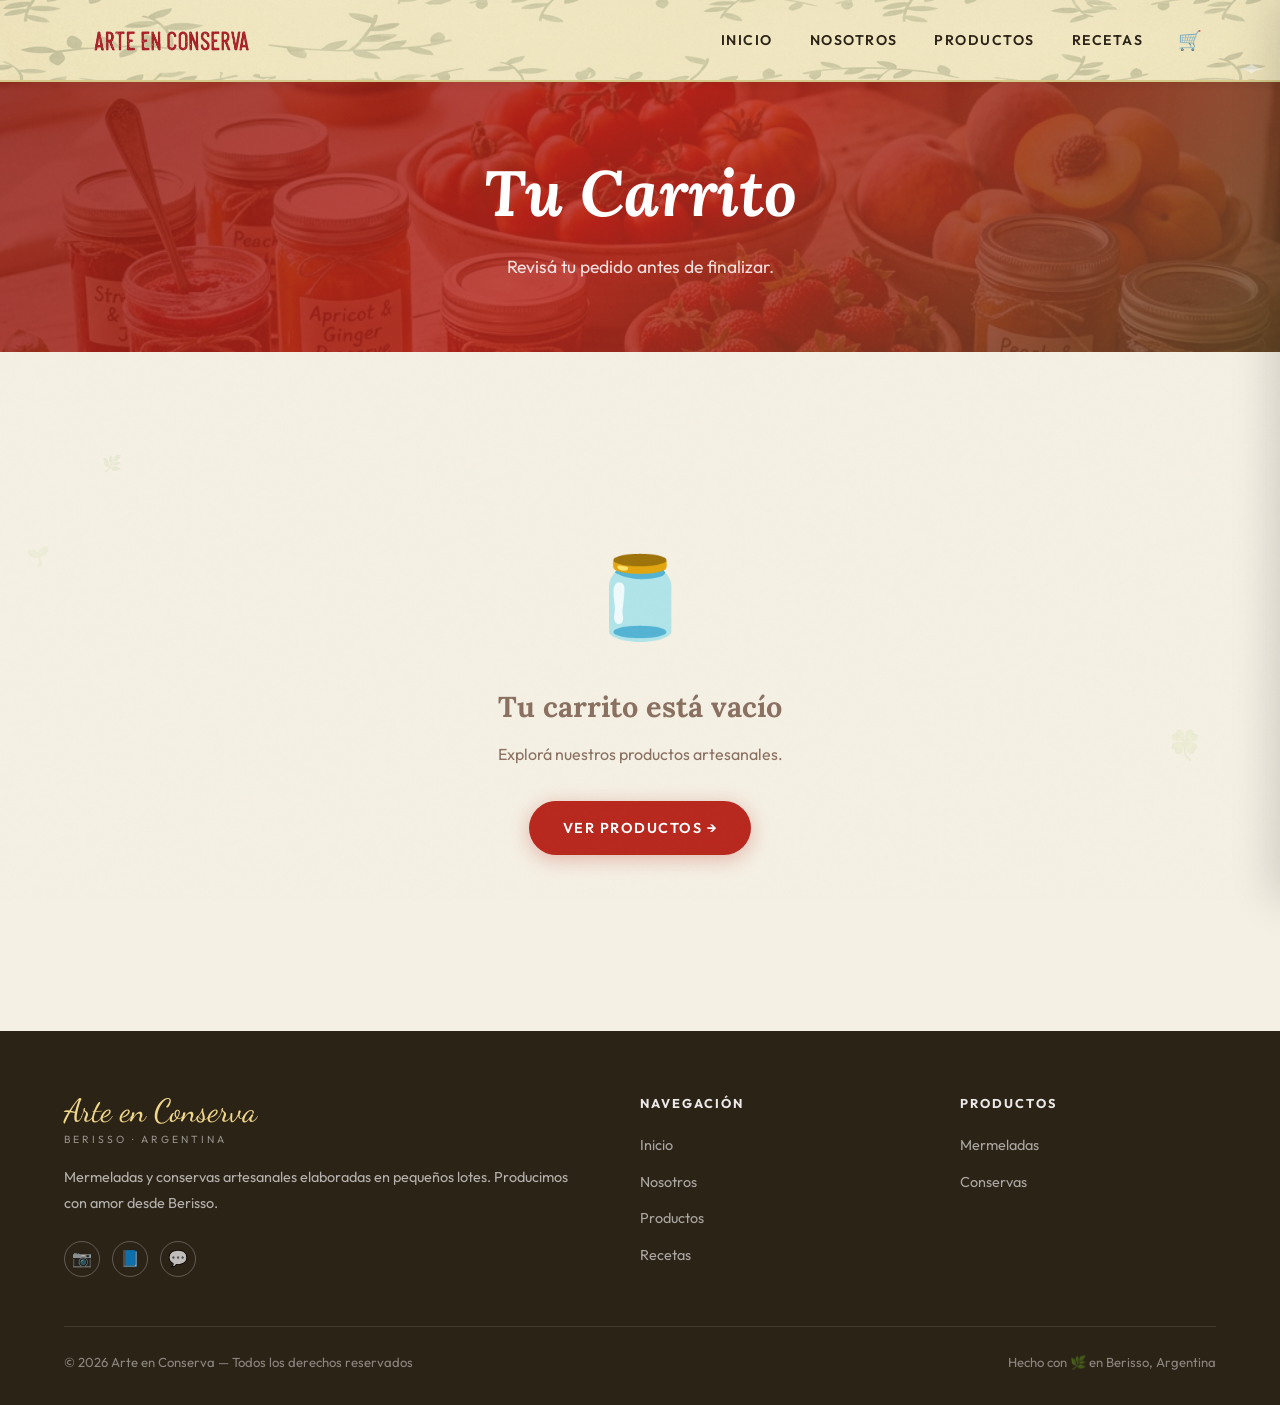
==== carrito.html @ ddb1ee26 "Actualización desde Antigravity" ====
<!DOCTYPE html>
<html lang="es">
<head>
  <meta charset="UTF-8">
  <meta name="viewport" content="width=device-width, initial-scale=1.0">
  <title>Carrito — Arte en Conserva</title>
  <link rel="stylesheet" href="styles.css">
</head>
<body>

  <div class="floating-leaves" aria-hidden="true">
    <span class="leaf">🌿</span><span class="leaf">🍃</span><span class="leaf">🌱</span>
    <span class="leaf">🍀</span><span class="leaf">🌿</span><span class="leaf">🍃</span>
  </div>

  <header id="site-header">
    <nav>
      <a href="index.html" class="logo">
        <img src="assets/img/arte_en_conserva_transparente.png" alt="Arte en Conserva">
      </a>
      <button class="hamburger" id="hamburger"><span></span><span></span><span></span></button>
      <ul class="nav-links" id="nav-links">
        <li><a href="index.html">Inicio</a></li>
        <li><a href="nosotros.html">Nosotros</a></li>
        <li><a href="productos.html">Productos</a></li>
        <li><a href="recetas.html">Recetas</a></li>
        <li>
          <button class="cart-nav-btn" onclick="openCartDrawer()" aria-label="Carrito">
            🛒 <span class="cart-badge" style="display:none;">0</span>
          </button>
        </li>
      </ul>
      <button class="cart-nav-btn mobile-cart" onclick="openCartDrawer()" aria-label="Carrito">
        🛒 <span class="cart-badge" style="display:none;">0</span>
      </button>
    </nav>
  </header>

  <!-- PAGE HERO -->
  <div class="page-hero" style="min-height:30vh;">
    <div class="page-hero-content">
      <h1>Tu Carrito</h1>
      <p>Revisá tu pedido antes de finalizar.</p>
    </div>
  </div>

  <section class="section container">
    <div class="cart-page-grid" id="cart-page-content">
      <!-- Rendered by JS -->
    </div>
  </section>

  <!-- FOOTER -->
  <footer>
    <div class="container">
      <div class="footer-grid">
        <div class="footer-brand">
          <div class="logo">
            <div>
              <span class="logo-text">Arte en Conserva</span>
              <span class="logo-sub">Berisso · Argentina</span>
            </div>
          </div>
          <p>Mermeladas y conservas artesanales elaboradas en pequeños lotes. Producimos con amor desde Berisso.</p>
          <div class="footer-social">
            <a href="#" aria-label="Instagram">📷</a>
            <a href="#" aria-label="Facebook">📘</a>
            <a href="#" aria-label="WhatsApp">💬</a>
          </div>
        </div>
        <div class="footer-col">
          <h4>Navegación</h4>
          <ul>
            <li><a href="index.html">Inicio</a></li>
            <li><a href="nosotros.html">Nosotros</a></li>
            <li><a href="productos.html">Productos</a></li>
            <li><a href="recetas.html">Recetas</a></li>
          </ul>
        </div>
        <div class="footer-col">
          <h4>Productos</h4>
          <ul>
            <li><a href="productos.html#mermeladas">Mermeladas</a></li>
            <li><a href="productos.html#conservas">Conservas</a></li>
          </ul>
        </div>
      </div>
      <div class="footer-bottom">
        <p>© 2026 Arte en Conserva — Todos los derechos reservados</p>
        <p>Hecho con 🌿 en Berisso, Argentina</p>
      </div>
    </div>
  </footer>

  <script src="js/products.js"></script>
  <script src="js/cart.js"></script>
  <script>
    function renderCartPage() {
      const cart = getCart();
      const container = document.getElementById('cart-page-content');

      if (cart.length === 0) {
        container.innerHTML = `
          <div style="text-align:center; padding:5rem 0; grid-column:1/-1;">
            <div style="font-size:5rem; margin-bottom:1.5rem;">🫙</div>
            <h2 style="color:var(--text-muted); font-size:1.8rem; margin-bottom:1rem;">Tu carrito está vacío</h2>
            <p style="color:var(--text-muted); margin-bottom:2rem;">Explorá nuestros productos artesanales.</p>
            <a href="productos.html" class="btn btn-primary">Ver productos →</a>
          </div>`;
        return;
      }

      const itemsHtml = cart.map(item => {
        const product = getProductById(item.id);
        return `
          <div class="cart-page-item reveal">
            <div class="cart-page-item-icon">${item.icon}</div>
            <div class="cart-page-item-info">
              <a href="producto.html?id=${item.id}" class="cart-page-item-name">${item.name}</a>
              <p class="cart-page-item-sub">${product ? product.weight : ''}</p>
            </div>
            <div class="cart-page-item-qty">
              <button class="qty-btn" onclick="updateQty('${item.id}', -1); renderCartPage();">−</button>
              <span>${item.qty}</span>
              <button class="qty-btn" onclick="updateQty('${item.id}', 1); renderCartPage();">+</button>
            </div>
            <div class="cart-page-item-price">${formatPrice(item.price * item.qty)}</div>
            <button class="cart-page-item-remove" onclick="removeFromCart('${item.id}'); renderCartPage();" aria-label="Eliminar">✕</button>
          </div>`;
      }).join('');

      const subtotal = cartTotal();
      const envio = 0; // free shipping or TBD

      container.innerHTML = `
        <div class="cart-page-items-col">
          <div style="display:flex; justify-content:space-between; align-items:center; margin-bottom:2rem; padding-bottom:1rem; border-bottom:2px solid var(--beige-dark);">
            <h2 style="font-size:1.5rem; margin:0;">${cartCount()} producto${cartCount() !== 1 ? 's' : ''}</h2>
            <button onclick="clearCart(); renderCartPage();" class="cart-clear-btn">Vaciar carrito</button>
          </div>
          <div class="cart-page-items-list">${itemsHtml}</div>
          <a href="productos.html" style="display:inline-flex; align-items:center; gap:8px; color:var(--text-muted); font-size:0.9rem; margin-top:1.5rem;">
            ← Seguir comprando
          </a>
        </div>

        <div class="cart-summary-col">
          <div class="cart-summary-box reveal">
            <h3 style="margin-bottom:1.5rem; font-size:1.4rem;">Resumen del pedido</h3>

            <div class="cart-summary-row">
              <span>Subtotal</span>
              <span>${formatPrice(subtotal)}</span>
            </div>
            <div class="cart-summary-row">
              <span>Envío</span>
              <span style="color:var(--green); font-weight:600;">A coordinar</span>
            </div>
            <div class="cart-summary-row cart-summary-total">
              <span>Total</span>
              <strong>${formatPrice(subtotal)}</strong>
            </div>

            <div style="margin:1.5rem 0; padding:1rem; background:var(--beige-dark); border-radius:var(--radius); font-size:0.85rem; color:var(--text-muted);">
              <p>📍 <strong>Retiro en feria:</strong> Feria de Berisso</p>
              <p style="margin-top:0.5rem;">💬 <strong>Pedidos por WhatsApp:</strong> Para coordinar envíos y pagos.</p>
            </div>

            <a href="https://wa.me/?text=Hola!%20Quiero%20hacer%20un%20pedido%20de%20Arte%20en%20Conserva:%20${encodeURIComponent(cart.map(i => `${i.qty}x ${i.name}`).join(', '))}"
               target="_blank" rel="noopener"
               class="btn btn-primary" style="width:100%; justify-content:center; margin-bottom:0.8rem;">
              💬 Finalizar por WhatsApp
            </a>
            <p style="font-size:0.78rem; color:var(--text-muted); text-align:center;">Se abrirá WhatsApp con tu pedido listo</p>

            <div class="cart-guarantees">
              <div>🌱 Sin aditivos</div>
              <div>🏺 Artesanal</div>
              <div>📍 Berisso</div>
            </div>
          </div>
        </div>`;

      document.querySelectorAll('.reveal').forEach(el => observer.observe(el));
    }

    const header = document.getElementById('site-header');
    window.addEventListener('scroll', () => header.classList.toggle('scrolled', window.scrollY > 50), { passive: true });

    const hamburger = document.getElementById('hamburger');
    const navLinks = document.getElementById('nav-links');
    hamburger.addEventListener('click', () => {
      hamburger.classList.toggle('open');
      navLinks.classList.toggle('open');
      document.body.style.overflow = navLinks.classList.contains('open') ? 'hidden' : '';
    });

    const observer = new IntersectionObserver(entries => {
      entries.forEach(e => { if (e.isIntersecting) { e.target.classList.add('visible'); observer.unobserve(e.target); } });
    }, { threshold: 0.1 });

    document.addEventListener('DOMContentLoaded', () => {
      renderCartPage();
    });
  </script>
</body>
</html>
---- styles.css ----
@import url('https://fonts.googleapis.com/css2?family=Dancing+Script:wght@600;700&family=Lora:ital,wght@0,400;0,600;0,700;1,400&family=Outfit:wght@300;400;500;600&display=swap');

:root {
  --red: #b8281e;
  --red-dark: #8f1d14;
  --red-light: #d94335;
  --green: #6b8c2a;
  --green-dark: #4e6820;
  --green-light: #8aad38;
  --beige: #f5f0e4;
  --beige-dark: #e8e0cc;
  --beige-mid: #ede5d0;
  --brown: #6b4c2a;
  --brown-light: #9b7044;
  --text: #2c2317;
  --text-mid: #5a4535;
  --text-muted: #8a7060;
  --white: #fffdf8;
  --shadow-sm: 0 2px 8px rgba(44,35,23,0.08);
  --shadow: 0 6px 20px rgba(44,35,23,0.12);
  --shadow-lg: 0 12px 40px rgba(44,35,23,0.18);
  --radius: 12px;
  --radius-lg: 20px;
  --font: 'Outfit', sans-serif;
  --font-heading: 'Lora', serif;
  --font-script: 'Dancing Script', cursive;
  --transition: 0.35s cubic-bezier(0.4,0,0.2,1);
}

*, *::before, *::after { margin: 0; padding: 0; box-sizing: border-box; }

html { scroll-behavior: smooth; }

body {
  font-family: var(--font);
  background-color: var(--beige);
  color: var(--text);
  line-height: 1.7;
  overflow-x: hidden;
}

/* Grain texture overlay */
body::before {
  content: '';
  position: fixed;
  top: 0; left: 0; right: 0; bottom: 0;
  background-image: url("data:image/svg+xml,%3Csvg viewBox='0 0 256 256' xmlns='http://www.w3.org/2000/svg'%3E%3Cfilter id='noise'%3E%3CfeTurbulence type='fractalNoise' baseFrequency='0.9' numOctaves='4' stitchTiles='stitch'/%3E%3C/filter%3E%3Crect width='100%25' height='100%25' filter='url(%23noise)' opacity='0.04'/%3E%3C/svg%3E");
  pointer-events: none;
  z-index: 9999;
  opacity: 0.3;
}

h1, h2, h3, h4 { font-family: var(--font-heading); color: var(--red); line-height: 1.3; }
p { color: var(--text-mid); }
a { text-decoration: none; color: inherit; transition: var(--transition); }
ul { list-style: none; }
img { max-width: 100%; display: block; }

.container { max-width: 1200px; margin: 0 auto; padding: 0 24px; }

/* ===== ANIMATIONS ===== */
@keyframes fadeUp {
  from { opacity: 0; transform: translateY(40px); }
  to   { opacity: 1; transform: translateY(0); }
}
@keyframes fadeIn {
  from { opacity: 0; }
  to   { opacity: 1; }
}
@keyframes floatLeaf {
  0%,100% { transform: translateY(0) rotate(0deg) scale(1); }
  25%      { transform: translateY(-18px) rotate(8deg) scale(1.05); }
  75%      { transform: translateY(-10px) rotate(-5deg) scale(0.97); }
}
@keyframes spinSlow {
  from { transform: rotate(0deg); }
  to   { transform: rotate(360deg); }
}
@keyframes slideRight {
  from { transform: scaleX(0); transform-origin: left; }
  to   { transform: scaleX(1); transform-origin: left; }
}
@keyframes pulse {
  0%,100% { transform: scale(1); }
  50%      { transform: scale(1.06); }
}
@keyframes bounceDown {
  0%,100% { transform: translateY(0); }
  50%      { transform: translateY(8px); }
}
@keyframes heroEntrance {
  from { opacity: 0; transform: translateY(60px) scale(0.95); }
  to   { opacity: 1; transform: translateY(0) scale(1); }
}
@keyframes leafFloat1 {
  0%,100% { transform: translate(0,0) rotate(0deg); }
  33%      { transform: translate(20px,-30px) rotate(15deg); }
  66%      { transform: translate(-10px,-15px) rotate(-8deg); }
}
@keyframes leafFloat2 {
  0%,100% { transform: translate(0,0) rotate(0deg); }
  33%      { transform: translate(-25px,-20px) rotate(-12deg); }
  66%      { transform: translate(15px,-35px) rotate(10deg); }
}
@keyframes jarWiggle {
  0%,100% { transform: rotate(0deg); }
  25%      { transform: rotate(-3deg); }
  75%      { transform: rotate(3deg); }
}

/* Scroll reveal */
.reveal {
  opacity: 0;
  transform: translateY(45px);
  transition: opacity 0.75s ease, transform 0.75s ease;
}
.reveal.visible { opacity: 1; transform: translateY(0); }
.reveal-left {
  opacity: 0;
  transform: translateX(-50px);
  transition: opacity 0.75s ease, transform 0.75s ease;
}
.reveal-left.visible { opacity: 1; transform: translateX(0); }
.reveal-right {
  opacity: 0;
  transform: translateX(50px);
  transition: opacity 0.75s ease, transform 0.75s ease;
}
.reveal-right.visible { opacity: 1; transform: translateX(0); }

.delay-1 { transition-delay: 0.1s; }
.delay-2 { transition-delay: 0.2s; }
.delay-3 { transition-delay: 0.3s; }
.delay-4 { transition-delay: 0.4s; }
.delay-5 { transition-delay: 0.5s; }

/* ===== FLOATING LEAVES DECORATION ===== */
.floating-leaves {
  position: fixed;
  top: 0; left: 0; width: 100%; height: 100%;
  pointer-events: none;
  z-index: 0;
  overflow: hidden;
}
.leaf {
  position: absolute;
  font-size: 1.5rem;
  opacity: 0.08;
  animation: floatLeaf 6s ease-in-out infinite;
}
.leaf:nth-child(1) { top:10%; left:5%; animation-duration:7s; font-size:2rem; }
.leaf:nth-child(2) { top:30%; right:3%; animation-duration:9s; animation-delay:-2s; }
.leaf:nth-child(3) { top:60%; left:2%; animation-duration:8s; animation-delay:-4s; font-size:1.2rem; }
.leaf:nth-child(4) { top:80%; right:6%; animation-duration:6s; animation-delay:-1s; font-size:1.8rem; }
.leaf:nth-child(5) { top:50%; left:8%; animation-duration:10s; animation-delay:-3s; font-size:1rem; }
.leaf:nth-child(6) { top:20%; right:8%; animation-duration:11s; animation-delay:-5s; font-size:1.3rem; }

/* ===== HEADER ===== */
header {
  background-image: url('assets/img/banner_1920x100.png');
  background-size: 100% 100%;
  background-repeat: no-repeat;
  border-bottom: 2px solid #d4c98a;
  position: sticky;
  top: 0;
  z-index: 1000;
  box-shadow: var(--shadow-sm);
  transition: box-shadow var(--transition);
}

/* Logo transparente sobre la imagen de fondo */
header .logo img { display: block; height: 85px; width: auto; }
header .logo { display: flex; align-items: center; }
header.scrolled { box-shadow: var(--shadow); }

nav {
  display: flex;
  justify-content: space-between;
  align-items: center;
  padding: 0 24px;
  height: 80px;
  max-width: 1200px;
  margin: 0 auto;
  gap: 2rem;
}

.logo {
  display: flex;
  align-items: center;
  flex-shrink: 0;
}
.logo img {
  height: 70px;
  width: auto;
}
.logo-text {
  font-family: var(--font-script);
  font-size: 1.6rem;
  color: var(--red);
  line-height: 1;
}
.logo-sub {
  font-family: var(--font);
  font-size: 0.65rem;
  text-transform: uppercase;
  letter-spacing: 3px;
  color: var(--text-muted);
  display: block;
  margin-top: 2px;
}

.nav-links {
  display: flex;
  gap: 0.3rem;
  align-items: center;
}
.nav-links a {
  font-weight: 600;
  font-size: 0.88rem;
  text-transform: uppercase;
  letter-spacing: 1.5px;
  color: var(--text);
  padding: 8px 16px;
  border-radius: 30px;
  position: relative;
}
.nav-links a:hover { color: var(--red); background: rgba(235,226,181,0.6); }
.nav-links a.active { color: var(--red); background: rgba(255,255,255,0.55); }

/* Hamburger */
.hamburger {
  display: none;
  flex-direction: column;
  gap: 5px;
  cursor: pointer;
  padding: 8px;
  border: none;
  background: none;
  z-index: 1001;
}
.hamburger span {
  width: 24px; height: 2px;
  background: var(--red);
  border-radius: 2px;
  transition: var(--transition);
  display: block;
}
.hamburger.open span:nth-child(1) { transform: translateY(7px) rotate(45deg); }
.hamburger.open span:nth-child(2) { opacity: 0; transform: scaleX(0); }
.hamburger.open span:nth-child(3) { transform: translateY(-7px) rotate(-45deg); }

/* ===== HERO ===== */
.hero {
  min-height: 92vh;
  position: relative;
  display: flex;
  align-items: center;
  justify-content: center;
  overflow: hidden;
  text-align: center;
}
.hero-bg {
  position: absolute;
  inset: 0;
  background-size: cover;
  background-position: center;
  transform: scale(1.05);
  transition: transform 0.1s linear;
}
.hero::before {
  content: '';
  position: absolute;
  inset: 0;
  background: linear-gradient(
    to bottom,
    rgba(20,10,5,0.55) 0%,
    rgba(20,10,5,0.35) 50%,
    rgba(20,10,5,0.7) 100%
  );
  z-index: 1;
}
.hero-content {
  position: relative;
  z-index: 2;
  max-width: 860px;
  padding: 3rem 2rem;
  animation: heroEntrance 1.2s ease forwards;
}
.hero-tag {
  display: inline-block;
  background: rgba(107,140,42,0.85);
  color: white;
  font-size: 0.8rem;
  text-transform: uppercase;
  letter-spacing: 3px;
  padding: 6px 18px;
  border-radius: 30px;
  margin-bottom: 1.5rem;
  backdrop-filter: blur(4px);
}
.hero h1 {
  color: white;
  font-size: clamp(3rem, 7vw, 5.5rem);
  margin-bottom: 1.2rem;
  text-shadow: 2px 4px 12px rgba(0,0,0,0.4);
  font-style: italic;
}
.hero h1 em {
  font-style: normal;
  color: #f0d88a;
}
.hero p {
  font-size: clamp(1rem, 2vw, 1.25rem);
  color: rgba(255,255,255,0.9);
  margin-bottom: 2.5rem;
  max-width: 600px;
  margin-left: auto;
  margin-right: auto;
  text-shadow: 1px 2px 6px rgba(0,0,0,0.3);
}
.hero-btns { display: flex; gap: 1rem; justify-content: center; flex-wrap: wrap; }
.scroll-indicator {
  position: absolute;
  bottom: 2.5rem;
  left: 50%;
  transform: translateX(-50%);
  z-index: 2;
  display: flex;
  flex-direction: column;
  align-items: center;
  gap: 8px;
  color: rgba(255,255,255,0.7);
  font-size: 0.75rem;
  letter-spacing: 2px;
  text-transform: uppercase;
}
.scroll-indicator .arrow {
  width: 20px; height: 20px;
  border-right: 2px solid rgba(255,255,255,0.7);
  border-bottom: 2px solid rgba(255,255,255,0.7);
  transform: rotate(45deg);
  animation: bounceDown 1.5s ease-in-out infinite;
}

/* ===== BUTTONS ===== */
.btn {
  display: inline-flex;
  align-items: center;
  gap: 8px;
  padding: 13px 32px;
  border-radius: 50px;
  font-weight: 600;
  font-size: 0.9rem;
  text-transform: uppercase;
  letter-spacing: 1.5px;
  transition: var(--transition);
  border: 2px solid transparent;
  cursor: pointer;
}
.btn-primary {
  background: var(--red);
  color: white;
  box-shadow: 0 4px 20px rgba(184,40,30,0.3);
}
.btn-primary:hover {
  background: var(--red-dark);
  box-shadow: 0 8px 30px rgba(184,40,30,0.4);
  transform: translateY(-3px);
}
.btn-outline {
  background: transparent;
  color: white;
  border-color: rgba(255,255,255,0.7);
  backdrop-filter: blur(4px);
}
.btn-outline:hover {
  background: rgba(255,255,255,0.15);
  border-color: white;
  transform: translateY(-3px);
}
.btn-green {
  background: var(--green);
  color: white;
  box-shadow: 0 4px 20px rgba(107,140,42,0.3);
}
.btn-green:hover {
  background: var(--green-dark);
  box-shadow: 0 8px 30px rgba(107,140,42,0.4);
  transform: translateY(-3px);
}
.btn-ghost {
  background: transparent;
  color: var(--red);
  border-color: var(--red);
}
.btn-ghost:hover {
  background: var(--red);
  color: white;
  transform: translateY(-3px);
}

/* ===== SECTIONS ===== */
.section { padding: 6rem 0; position: relative; z-index: 1; }
.section-alt { background: var(--white); }
.section-dark { background: var(--brown); }

.section-label {
  display: inline-block;
  font-family: var(--font-script);
  font-size: 1.2rem;
  color: var(--green);
  margin-bottom: 0.5rem;
}
.section-title {
  font-size: clamp(2rem, 4vw, 3rem);
  margin-bottom: 1rem;
  position: relative;
}
.section-title::after {
  content: '';
  display: block;
  width: 50px; height: 3px;
  background: var(--green);
  margin-top: 12px;
  border-radius: 3px;
}
.section-title.centered { text-align: center; }
.section-title.centered::after { margin: 12px auto 0; }

.section-lead {
  font-size: 1.1rem;
  color: var(--text-muted);
  margin-bottom: 3rem;
  line-height: 1.8;
}
.section-lead.centered { text-align: center; max-width: 620px; margin-left: auto; margin-right: auto; }

/* ===== VALUES STRIP ===== */
.values-strip {
  background: var(--red);
  padding: 2rem 0;
  overflow: hidden;
}
.values-strip-inner {
  display: flex;
  gap: 0;
  align-items: stretch;
  flex-wrap: wrap;
}
.value-item {
  flex: 1;
  min-width: 200px;
  display: flex;
  align-items: center;
  gap: 14px;
  padding: 1.2rem 2rem;
  border-right: 1px solid rgba(255,255,255,0.2);
  color: white;
}
.value-item:last-child { border-right: none; }
.value-item .icon {
  font-size: 2rem;
  flex-shrink: 0;
  animation: pulse 3s ease-in-out infinite;
}
.value-item h4 {
  color: white;
  font-family: var(--font);
  font-size: 0.9rem;
  text-transform: uppercase;
  letter-spacing: 1px;
  font-weight: 600;
  margin-bottom: 2px;
}
.value-item p { color: rgba(255,255,255,0.8); font-size: 0.82rem; }

/* ===== ABOUT SECTION ===== */
.about-grid {
  display: grid;
  grid-template-columns: 1fr 1fr;
  gap: 5rem;
  align-items: center;
}
.about-text .section-label { display: block; }
.about-text p {
  margin-bottom: 1.5rem;
  font-size: 1.05rem;
  line-height: 1.85;
}
.about-photo {
  position: relative;
}
.about-photo img {
  width: 100%;
  border-radius: var(--radius-lg);
  box-shadow: var(--shadow-lg);
  position: relative;
  z-index: 1;
}
.about-photo::before {
  content: '';
  position: absolute;
  inset: -15px -15px 15px 15px;
  border: 3px solid var(--green-light);
  border-radius: var(--radius-lg);
  z-index: 0;
  opacity: 0.5;
}
.about-photo-placeholder {
  width: 100%;
  aspect-ratio: 3/4;
  background: linear-gradient(135deg, var(--beige-dark), var(--beige-mid));
  border-radius: var(--radius-lg);
  display: flex;
  flex-direction: column;
  align-items: center;
  justify-content: center;
  gap: 1rem;
  border: 3px dashed var(--green-light);
  position: relative;
  z-index: 1;
}
.about-photo-placeholder .placeholder-icon { font-size: 4rem; opacity: 0.5; }
.about-photo-placeholder p { color: var(--text-muted); font-size: 0.9rem; text-align: center; }

/* ===== CATEGORY CARDS (Home) ===== */
.category-cards {
  display: grid;
  grid-template-columns: 1fr 1fr;
  gap: 2rem;
}
.cat-card {
  position: relative;
  border-radius: var(--radius-lg);
  overflow: hidden;
  min-height: 420px;
  display: flex;
  align-items: flex-end;
  cursor: pointer;
  box-shadow: var(--shadow);
  transition: var(--transition);
}
.cat-card:hover { transform: translateY(-8px); box-shadow: var(--shadow-lg); }
.cat-card:hover .cat-card-img { transform: scale(1.08); }
.cat-card-img {
  position: absolute;
  inset: 0;
  background-size: cover;
  background-position: center;
  transition: transform 0.6s ease;
}
.cat-card::after {
  content: '';
  position: absolute;
  inset: 0;
  background: linear-gradient(to top, rgba(20,10,5,0.85) 0%, rgba(20,10,5,0.1) 60%);
}
.cat-card-content {
  position: relative;
  z-index: 1;
  padding: 2rem;
  color: white;
  width: 100%;
}
.cat-card-content .tag {
  display: inline-block;
  background: var(--green);
  color: white;
  font-size: 0.72rem;
  text-transform: uppercase;
  letter-spacing: 2px;
  padding: 4px 12px;
  border-radius: 20px;
  margin-bottom: 0.8rem;
}
.cat-card.mermeladas .cat-card-content .tag { background: var(--red); }
.cat-card-content h3 {
  color: white;
  font-size: 2rem;
  margin-bottom: 0.5rem;
}
.cat-card-content p { color: rgba(255,255,255,0.85); font-size: 0.95rem; margin-bottom: 1.2rem; }
.cat-card-content .btn-outline {
  padding: 9px 22px;
  font-size: 0.8rem;
}

/* ===== QUOTE BANNER ===== */
.quote-banner {
  background: linear-gradient(135deg, var(--green-dark) 0%, var(--green) 100%);
  padding: 5rem 0;
  text-align: center;
  position: relative;
  overflow: hidden;
}
.quote-banner::before, .quote-banner::after {
  content: '❧';
  position: absolute;
  font-size: 8rem;
  opacity: 0.1;
  color: white;
}
.quote-banner::before { top: -20px; left: 5%; }
.quote-banner::after { bottom: -30px; right: 5%; }
.quote-text {
  font-family: var(--font-script);
  font-size: clamp(1.8rem, 4vw, 3rem);
  color: white;
  max-width: 800px;
  margin: 0 auto 1rem;
  line-height: 1.4;
  position: relative;
  z-index: 1;
}
.quote-author {
  color: rgba(255,255,255,0.75);
  font-size: 0.9rem;
  text-transform: uppercase;
  letter-spacing: 3px;
  position: relative;
  z-index: 1;
}

/* ===== PRODUCT CARDS ===== */
.products-section { padding: 6rem 0; }

.category-tabs {
  display: flex;
  gap: 0.5rem;
  justify-content: center;
  margin-bottom: 3rem;
  background: var(--beige-dark);
  border-radius: 50px;
  padding: 6px;
  width: fit-content;
  margin-left: auto;
  margin-right: auto;
}
.tab-btn {
  padding: 10px 28px;
  border-radius: 40px;
  border: none;
  background: transparent;
  color: var(--text-muted);
  font-family: var(--font);
  font-size: 0.88rem;
  font-weight: 600;
  text-transform: uppercase;
  letter-spacing: 1.5px;
  cursor: pointer;
  transition: var(--transition);
}
.tab-btn.active {
  background: var(--red);
  color: white;
  box-shadow: 0 4px 15px rgba(184,40,30,0.3);
}
.tab-btn.active.green { background: var(--green); box-shadow: 0 4px 15px rgba(107,140,42,0.3); }
.tab-btn:not(.active):hover { color: var(--text); background: rgba(0,0,0,0.06); }

.tab-pane { display: none; }
.tab-pane.active { display: block; animation: fadeIn 0.4s ease; }

.products-grid {
  display: grid;
  grid-template-columns: repeat(auto-fill, minmax(220px, 1fr));
  gap: 1.5rem;
}

.product-card {
  background: var(--white);
  border-radius: var(--radius);
  padding: 1.8rem 1.5rem;
  text-align: center;
  box-shadow: var(--shadow-sm);
  transition: var(--transition);
  border: 1px solid var(--beige-dark);
  position: relative;
  overflow: hidden;
}
.product-card::before {
  content: '';
  position: absolute;
  top: 0; left: 0; right: 0;
  height: 4px;
  background: var(--red);
  transform: scaleX(0);
  transform-origin: left;
  transition: transform 0.4s ease;
}
.product-card.green-accent::before { background: var(--green); }
.product-card:hover { transform: translateY(-8px); box-shadow: var(--shadow); }
.product-card:hover::before { transform: scaleX(1); }
.product-card:hover .product-icon { animation: jarWiggle 0.5s ease; }

.product-icon {
  font-size: 2.5rem;
  margin-bottom: 0.8rem;
  display: block;
}
.product-card h3 {
  font-family: var(--font);
  font-size: 1.05rem;
  font-weight: 600;
  color: var(--text);
  margin-bottom: 0.4rem;
}
.product-card p {
  font-size: 0.82rem;
  color: var(--text-muted);
  line-height: 1.5;
}
.product-badge {
  position: absolute;
  top: 12px; right: 12px;
  background: var(--green);
  color: white;
  font-size: 0.65rem;
  text-transform: uppercase;
  letter-spacing: 1px;
  padding: 3px 8px;
  border-radius: 10px;
}

/* ===== RECIPE CARDS ===== */
.recipes-grid {
  display: grid;
  grid-template-columns: repeat(auto-fill, minmax(320px, 1fr));
  gap: 2rem;
}
.recipe-card {
  background: var(--white);
  border-radius: var(--radius-lg);
  overflow: hidden;
  box-shadow: var(--shadow-sm);
  border: 1px solid var(--beige-dark);
  transition: var(--transition);
}
.recipe-card:hover { transform: translateY(-6px); box-shadow: var(--shadow); }
.recipe-img {
  height: 220px;
  background-size: cover;
  background-position: center;
  position: relative;
  overflow: hidden;
}
.recipe-img::after {
  content: '';
  position: absolute;
  inset: 0;
  background: linear-gradient(to top, rgba(0,0,0,0.3) 0%, transparent 50%);
}
.recipe-img img {
  width: 100%; height: 100%;
  object-fit: cover;
  transition: transform 0.6s ease;
}
.recipe-card:hover .recipe-img img { transform: scale(1.08); }
.recipe-content { padding: 1.8rem; }
.recipe-tag {
  display: inline-block;
  background: rgba(107,140,42,0.12);
  color: var(--green-dark);
  font-size: 0.72rem;
  text-transform: uppercase;
  letter-spacing: 1.5px;
  padding: 4px 12px;
  border-radius: 20px;
  margin-bottom: 0.8rem;
  font-weight: 600;
}
.recipe-content h3 {
  font-size: 1.25rem;
  margin-bottom: 0.6rem;
  color: var(--red);
}
.recipe-content p { font-size: 0.92rem; margin-bottom: 1.2rem; line-height: 1.7; }
.recipe-meta {
  display: flex;
  gap: 1rem;
  font-size: 0.8rem;
  color: var(--text-muted);
  padding-top: 1rem;
  border-top: 1px solid var(--beige-dark);
}
.recipe-meta span { display: flex; align-items: center; gap: 4px; }

/* Recipe detail expand */
.recipe-details { display: none; margin-top: 1.2rem; }
.recipe-details.open { display: block; animation: fadeUp 0.4s ease; }
.recipe-details h4 { font-size: 0.95rem; color: var(--green-dark); margin-bottom: 0.6rem; font-family: var(--font); font-weight: 600; text-transform: uppercase; letter-spacing: 1px; }
.recipe-details ul { list-style: disc; padding-left: 1.2rem; margin-bottom: 1rem; }
.recipe-details li { font-size: 0.88rem; color: var(--text-mid); margin-bottom: 4px; }
.recipe-details ol { padding-left: 1.2rem; }
.recipe-details ol li { font-size: 0.88rem; color: var(--text-mid); margin-bottom: 6px; }
.recipe-toggle {
  background: none;
  border: none;
  color: var(--red);
  font-family: var(--font);
  font-size: 0.85rem;
  font-weight: 600;
  cursor: pointer;
  padding: 0;
  display: flex;
  align-items: center;
  gap: 6px;
  transition: var(--transition);
}
.recipe-toggle:hover { color: var(--red-dark); }
.recipe-toggle .arrow { transition: transform 0.3s ease; }
.recipe-toggle.open .arrow { transform: rotate(180deg); }

/* ===== NOSOTROS PAGE ===== */
.page-hero {
  min-height: 45vh;
  display: flex;
  align-items: center;
  justify-content: center;
  position: relative;
  overflow: hidden;
  background: linear-gradient(135deg, var(--red-dark) 0%, var(--red) 50%, var(--brown) 100%);
  text-align: center;
}
.page-hero::before {
  content: '';
  position: absolute;
  inset: 0;
  background: url('assets/img/hero_background_1777949373207.png') center/cover;
  opacity: 0.15;
}
.page-hero-content {
  position: relative;
  z-index: 1;
  padding: 3rem 2rem;
  animation: fadeUp 0.8s ease;
}
.page-hero h1 { color: white; font-size: clamp(2.5rem, 5vw, 4rem); font-style: italic; }
.page-hero p { color: rgba(255,255,255,0.85); font-size: 1.1rem; margin-top: 1rem; max-width: 500px; margin-left: auto; margin-right: auto; }

.story-grid {
  display: grid;
  grid-template-columns: 1fr 1fr;
  gap: 5rem;
  align-items: start;
  margin-bottom: 5rem;
}
.story-text blockquote {
  border-left: 4px solid var(--green);
  padding-left: 1.5rem;
  margin: 2rem 0;
  font-family: var(--font-script);
  font-size: 1.4rem;
  color: var(--red);
  line-height: 1.5;
}

.values-grid {
  display: grid;
  grid-template-columns: repeat(auto-fill, minmax(240px, 1fr));
  gap: 2rem;
}
.value-card {
  background: var(--white);
  border-radius: var(--radius);
  padding: 2rem;
  border: 1px solid var(--beige-dark);
  box-shadow: var(--shadow-sm);
  transition: var(--transition);
  text-align: center;
}
.value-card:hover { transform: translateY(-6px); box-shadow: var(--shadow); border-color: var(--green-light); }
.value-card .icon { font-size: 2.8rem; margin-bottom: 1rem; display: block; }
.value-card h3 { font-size: 1.1rem; color: var(--green-dark); margin-bottom: 0.6rem; }
.value-card p { font-size: 0.9rem; line-height: 1.7; }

.feria-photo-wrapper {
  position: sticky;
  top: 100px;
}
.feria-photo-wrapper img {
  width: 100%;
  border-radius: var(--radius-lg);
  box-shadow: var(--shadow-lg);
}
.feria-photo-placeholder {
  width: 100%;
  aspect-ratio: 2/3;
  background: linear-gradient(135deg, var(--beige-dark), var(--beige-mid));
  border-radius: var(--radius-lg);
  display: flex;
  flex-direction: column;
  align-items: center;
  justify-content: center;
  gap: 1rem;
  border: 3px dashed var(--green-light);
  box-shadow: var(--shadow-lg);
}
.feria-photo-placeholder .big-icon { font-size: 5rem; }
.feria-photo-placeholder p { color: var(--text-muted); font-size: 0.9rem; text-align: center; padding: 0 1rem; }

/* ===== FOOTER ===== */
footer {
  background: var(--text);
  color: rgba(255,255,255,0.85);
  padding: 4rem 0 2rem;
  position: relative;
  z-index: 1;
}
.footer-grid {
  display: grid;
  grid-template-columns: 2fr 1fr 1fr;
  gap: 4rem;
  margin-bottom: 3rem;
}
.footer-brand .logo-text { color: #f0d88a; font-size: 2rem; }
.footer-brand .logo-sub { color: rgba(255,255,255,0.5); }
.footer-brand p { margin-top: 1rem; font-size: 0.9rem; color: rgba(255,255,255,0.65); line-height: 1.8; }
.footer-social { display: flex; gap: 12px; margin-top: 1.5rem; }
.footer-social a {
  width: 36px; height: 36px;
  border-radius: 50%;
  border: 1px solid rgba(255,255,255,0.25);
  display: flex;
  align-items: center;
  justify-content: center;
  font-size: 1rem;
  color: rgba(255,255,255,0.7);
  transition: var(--transition);
}
.footer-social a:hover { background: var(--red); border-color: var(--red); color: white; transform: translateY(-3px); }
.footer-col h4 {
  color: rgba(255,255,255,0.9);
  font-family: var(--font);
  font-size: 0.8rem;
  text-transform: uppercase;
  letter-spacing: 2px;
  margin-bottom: 1.2rem;
}
.footer-col ul li { margin-bottom: 0.6rem; }
.footer-col ul li a { color: rgba(255,255,255,0.6); font-size: 0.9rem; }
.footer-col ul li a:hover { color: #f0d88a; }
.footer-bottom {
  border-top: 1px solid rgba(255,255,255,0.1);
  padding-top: 1.5rem;
  display: flex;
  justify-content: space-between;
  align-items: center;
  flex-wrap: wrap;
  gap: 1rem;
}
.footer-bottom p { font-size: 0.82rem; color: rgba(255,255,255,0.45); }

/* ===== DIVIDERS ===== */
.wave-divider {
  width: 100%;
  overflow: hidden;
  line-height: 0;
}
.wave-divider svg { display: block; width: 100%; }

/* ===== RESPONSIVE ===== */
@media (max-width: 900px) {
  .about-grid, .story-grid { grid-template-columns: 1fr; gap: 3rem; }
  .category-cards { grid-template-columns: 1fr; }
  .footer-grid { grid-template-columns: 1fr 1fr; gap: 2.5rem; }
  .footer-grid > *:first-child { grid-column: 1 / -1; }
}

@media (max-width: 768px) {
  .nav-links {
    display: none;
    position: fixed;
    inset: 0;
    background: var(--white);
    flex-direction: column;
    align-items: center;
    justify-content: center;
    gap: 1.5rem;
    z-index: 1000;
    animation: fadeIn 0.3s ease;
  }
  .nav-links.open { display: flex; }
  .nav-links a { font-size: 1.2rem; padding: 12px 30px; }
  .hamburger { display: flex; }
  .hero h1 { font-size: 3rem; }
  .values-strip-inner { flex-direction: column; }
  .value-item { border-right: none; border-bottom: 1px solid rgba(255,255,255,0.2); }
  .value-item:last-child { border-bottom: none; }
  .footer-grid { grid-template-columns: 1fr; gap: 2rem; }
  .footer-bottom { flex-direction: column; text-align: center; }
  .feria-photo-wrapper { position: static; }
  .products-grid { grid-template-columns: repeat(auto-fill, minmax(160px, 1fr)); }
  .recipes-grid { grid-template-columns: 1fr; }
  .category-tabs { flex-direction: column; border-radius: var(--radius); width: 100%; max-width: 300px; }
  .tab-btn { text-align: center; }
}

@media (max-width: 480px) {
  .section { padding: 4rem 0; }
  .hero { min-height: 100svh; }
  .hero-btns { flex-direction: column; align-items: center; }
  .cat-card { min-height: 320px; }
}

/* ===== CART NAV BUTTON ===== */
.cart-nav-btn {
  background: none;
  border: none;
  cursor: pointer;
  font-size: 1.2rem;
  padding: 8px 14px;
  border-radius: 30px;
  position: relative;
  display: flex;
  align-items: center;
  gap: 6px;
  transition: var(--transition);
  color: var(--text-mid);
}
.cart-nav-btn:hover { background: rgba(184,40,30,0.08); color: var(--red); }
.cart-badge {
  background: var(--red);
  color: white;
  font-size: 0.7rem;
  font-weight: 700;
  width: 18px; height: 18px;
  border-radius: 50%;
  display: flex;
  align-items: center;
  justify-content: center;
  position: absolute;
  top: 2px; right: 2px;
  animation: pulse 2s ease-in-out infinite;
}
.mobile-cart {
  display: none;
  font-size: 1.4rem;
  padding: 8px;
}
@media (max-width: 768px) {
  .mobile-cart { display: flex; }
}

/* ===== CART DRAWER ===== */
#cart-overlay {
  position: fixed;
  inset: 0;
  background: rgba(0,0,0,0.45);
  z-index: 2000;
  opacity: 0;
  pointer-events: none;
  transition: opacity 0.35s ease;
  backdrop-filter: blur(2px);
}
#cart-overlay.active { opacity: 1; pointer-events: all; }

#cart-drawer {
  position: fixed;
  top: 0; right: 0;
  width: min(420px, 100vw);
  height: 100vh;
  background: var(--white);
  z-index: 2001;
  transform: translateX(100%);
  transition: transform 0.4s cubic-bezier(0.4,0,0.2,1);
  display: flex;
  flex-direction: column;
  box-shadow: -8px 0 40px rgba(0,0,0,0.15);
}
#cart-drawer.open { transform: translateX(0); }

.cart-drawer-header {
  display: flex;
  justify-content: space-between;
  align-items: center;
  padding: 1.5rem;
  border-bottom: 1px solid var(--beige-dark);
  flex-shrink: 0;
}
.cart-drawer-header h3 { margin: 0; font-size: 1.2rem; color: var(--text); }
.cart-close-btn {
  background: none;
  border: none;
  font-size: 1.2rem;
  cursor: pointer;
  color: var(--text-muted);
  padding: 6px;
  border-radius: 50%;
  width: 32px; height: 32px;
  display: flex; align-items: center; justify-content: center;
  transition: var(--transition);
}
.cart-close-btn:hover { background: var(--beige-dark); color: var(--red); }

.cart-drawer-items {
  flex: 1;
  overflow-y: auto;
  padding: 1rem;
}
.cart-empty {
  display: flex;
  flex-direction: column;
  align-items: center;
  justify-content: center;
  height: 100%;
  gap: 1rem;
  padding: 3rem;
  text-align: center;
}
.cart-empty-icon { font-size: 4rem; }
.cart-empty p { color: var(--text-muted); }

.cart-item {
  display: flex;
  align-items: center;
  gap: 12px;
  padding: 1rem;
  background: var(--beige);
  border-radius: var(--radius);
  margin-bottom: 0.8rem;
  transition: var(--transition);
  animation: fadeUp 0.3s ease;
}
.cart-item:hover { background: var(--beige-dark); }
.cart-item-icon { font-size: 2rem; flex-shrink: 0; }
.cart-item-info { flex: 1; min-width: 0; }
.cart-item-name { font-size: 0.88rem; font-weight: 600; color: var(--text); white-space: nowrap; overflow: hidden; text-overflow: ellipsis; }
.cart-item-price { font-size: 0.82rem; color: var(--text-muted); }
.cart-item-controls { display: flex; align-items: center; gap: 8px; flex-shrink: 0; }
.qty-btn {
  width: 26px; height: 26px;
  border-radius: 50%;
  border: 1px solid var(--beige-dark);
  background: var(--white);
  cursor: pointer;
  font-size: 1rem;
  display: flex; align-items: center; justify-content: center;
  transition: var(--transition);
  flex-shrink: 0;
}
.qty-btn:hover { background: var(--red); color: white; border-color: var(--red); }
.qty-val { font-size: 0.88rem; font-weight: 600; min-width: 20px; text-align: center; }
.cart-item-remove {
  background: none;
  border: none;
  color: var(--text-muted);
  cursor: pointer;
  font-size: 0.8rem;
  padding: 4px;
  border-radius: 50%;
  transition: var(--transition);
  flex-shrink: 0;
}
.cart-item-remove:hover { color: var(--red); background: rgba(184,40,30,0.1); }

.cart-drawer-footer {
  padding: 1.2rem;
  border-top: 1px solid var(--beige-dark);
  flex-shrink: 0;
  background: var(--white);
}
.cart-total {
  display: flex;
  justify-content: space-between;
  align-items: center;
  margin-bottom: 1rem;
  font-size: 1.1rem;
}
.cart-total strong { color: var(--red); font-size: 1.3rem; }
.cart-clear-btn {
  background: none;
  border: none;
  color: var(--text-muted);
  font-size: 0.8rem;
  cursor: pointer;
  width: 100%;
  text-align: center;
  padding: 8px;
  margin-top: 0.5rem;
  transition: var(--transition);
  border-radius: var(--radius);
}
.cart-clear-btn:hover { color: var(--red); background: rgba(184,40,30,0.06); }

/* ===== CART TOAST ===== */
#cart-toast {
  position: fixed;
  bottom: 2rem;
  left: 50%;
  transform: translateX(-50%) translateY(80px);
  background: var(--text);
  color: white;
  padding: 12px 24px;
  border-radius: 50px;
  font-size: 0.9rem;
  z-index: 3000;
  display: flex;
  align-items: center;
  gap: 10px;
  box-shadow: var(--shadow-lg);
  transition: transform 0.4s cubic-bezier(0.4,0,0.2,1);
  white-space: nowrap;
}
#cart-toast.show { transform: translateX(-50%) translateY(0); }

/* ===== PRODUCT CARD (products grid) updated ===== */
.product-card-wrapper {
  position: relative;
  display: flex;
  flex-direction: column;
}
.product-card-link {
  display: block;
  text-decoration: none;
  color: inherit;
  flex: 1;
  cursor: pointer;
}
.product-card-link:hover { color: inherit; }
.product-card-price {
  color: var(--red);
  font-weight: 700;
  font-size: 1.05rem;
  margin-top: 0.8rem;
  margin-bottom: 0;
}
.product-card-atc {
  width: 100%;
  padding: 9px 0;
  background: var(--beige-dark);
  border: none;
  border-radius: 0 0 var(--radius) var(--radius);
  font-family: var(--font);
  font-size: 0.82rem;
  font-weight: 600;
  color: var(--text-mid);
  cursor: pointer;
  transition: var(--transition);
  text-transform: uppercase;
  letter-spacing: 1px;
  margin-top: -1px;
}
.product-card-atc:hover { background: var(--green); color: white; }

/* ===== PRODUCT DETAIL PAGE ===== */
.product-detail-grid {
  display: grid;
  grid-template-columns: 1fr 1.1fr;
  gap: 5rem;
  align-items: start;
}
.product-img-placeholder {
  aspect-ratio: 1;
  background: linear-gradient(135deg, var(--beige-dark), var(--beige-mid));
  border-radius: var(--radius-lg);
  display: flex;
  align-items: center;
  justify-content: center;
  box-shadow: var(--shadow);
}
.product-detail-tag {
  display: inline-block;
  font-size: 0.8rem;
  text-transform: uppercase;
  letter-spacing: 2px;
  padding: 5px 14px;
  border-radius: 20px;
  margin-bottom: 0.8rem;
  font-weight: 600;
}
.tag-red { background: rgba(184,40,30,0.1); color: var(--red); }
.tag-green { background: rgba(107,140,42,0.1); color: var(--green-dark); }
.product-badge-inline {
  display: inline-block;
  background: var(--green);
  color: white;
  font-size: 0.72rem;
  text-transform: uppercase;
  letter-spacing: 1px;
  padding: 3px 10px;
  border-radius: 10px;
  margin-left: 10px;
  vertical-align: middle;
}
.product-atc-block {
  display: flex;
  flex-direction: column;
  gap: 1.2rem;
  padding: 1.5rem;
  background: var(--beige-dark);
  border-radius: var(--radius);
  margin-bottom: 1.5rem;
}
.atc-controls {
  display: flex;
  gap: 1rem;
  align-items: center;
  flex-wrap: wrap;
}
.qty-selector {
  display: flex;
  align-items: center;
  gap: 8px;
  background: var(--white);
  border-radius: 50px;
  padding: 6px 10px;
  border: 1px solid var(--beige-dark);
}
.qty-btn-lg {
  width: 32px; height: 32px;
  border-radius: 50%;
  border: none;
  background: var(--beige-dark);
  cursor: pointer;
  font-size: 1.1rem;
  display: flex; align-items: center; justify-content: center;
  transition: var(--transition);
}
.qty-btn-lg:hover { background: var(--red); color: white; }
.qty-input-lg {
  width: 40px;
  text-align: center;
  border: none;
  background: transparent;
  font-family: var(--font);
  font-size: 1rem;
  font-weight: 600;
  color: var(--text);
  outline: none;
}
.btn-atc { flex: 1; justify-content: center; white-space: nowrap; }
.product-guarantees {
  display: flex;
  gap: 0.8rem;
  flex-wrap: wrap;
}
.guarantee-item {
  display: flex;
  align-items: center;
  gap: 6px;
  background: var(--beige-dark);
  padding: 6px 14px;
  border-radius: 20px;
  font-size: 0.82rem;
  color: var(--text-mid);
}
.product-uses-section { border-top: 1px solid var(--beige-dark); padding-top: 4rem; }
.product-uses-grid {
  display: grid;
  grid-template-columns: repeat(auto-fill, minmax(200px, 1fr));
  gap: 1rem;
}
.use-card {
  background: var(--white);
  border-radius: var(--radius);
  padding: 1.2rem;
  display: flex;
  align-items: center;
  gap: 12px;
  border: 1px solid var(--beige-dark);
  transition: var(--transition);
  box-shadow: var(--shadow-sm);
}
.use-card:hover { transform: translateY(-4px); box-shadow: var(--shadow); border-color: var(--green-light); }
.use-icon { font-size: 1.5rem; flex-shrink: 0; }
.use-card p { font-size: 0.9rem; color: var(--text-mid); line-height: 1.5; margin: 0; }

/* ===== CART PAGE ===== */
.cart-page-grid {
  display: grid;
  grid-template-columns: 1fr 380px;
  gap: 3rem;
  align-items: start;
}
.cart-page-items-list { display: flex; flex-direction: column; gap: 1rem; }
.cart-page-item {
  display: grid;
  grid-template-columns: auto 1fr auto auto auto;
  align-items: center;
  gap: 1.2rem;
  background: var(--white);
  padding: 1.2rem 1.5rem;
  border-radius: var(--radius);
  border: 1px solid var(--beige-dark);
  box-shadow: var(--shadow-sm);
  transition: var(--transition);
}
.cart-page-item:hover { box-shadow: var(--shadow); }
.cart-page-item-icon { font-size: 2.2rem; }
.cart-page-item-info { min-width: 0; }
.cart-page-item-name { font-weight: 600; color: var(--text); font-size: 1rem; text-decoration: none; }
.cart-page-item-name:hover { color: var(--red); }
.cart-page-item-sub { font-size: 0.82rem; color: var(--text-muted); margin-top: 2px; }
.cart-page-item-qty { display: flex; align-items: center; gap: 10px; font-weight: 600; }
.cart-page-item-price { font-weight: 700; color: var(--red); font-size: 1.1rem; white-space: nowrap; }
.cart-page-item-remove { background: none; border: none; color: var(--text-muted); cursor: pointer; font-size: 0.9rem; padding: 6px; border-radius: 50%; transition: var(--transition); }
.cart-page-item-remove:hover { color: var(--red); background: rgba(184,40,30,0.08); }

.cart-summary-box {
  background: var(--white);
  border-radius: var(--radius-lg);
  padding: 2rem;
  border: 1px solid var(--beige-dark);
  box-shadow: var(--shadow);
  position: sticky;
  top: 100px;
}
.cart-summary-row {
  display: flex;
  justify-content: space-between;
  padding: 10px 0;
  font-size: 0.95rem;
  color: var(--text-mid);
  border-bottom: 1px solid var(--beige-dark);
}
.cart-summary-total {
  font-size: 1.15rem;
  font-weight: 700;
  color: var(--text);
  border-bottom: none;
  padding-top: 1rem;
  margin-bottom: 1.5rem;
}
.cart-summary-total strong { color: var(--red); font-size: 1.4rem; }
.cart-guarantees {
  display: flex;
  justify-content: space-around;
  margin-top: 1.2rem;
  padding-top: 1.2rem;
  border-top: 1px solid var(--beige-dark);
  font-size: 0.8rem;
  color: var(--text-muted);
  text-align: center;
}

/* ===== NOSOTROS GALLERY ===== */
.nosotros-gallery {
  display: grid;
  grid-template-columns: 1.6fr 1fr 1fr;
  gap: 1rem;
  margin-top: 2rem;
}
.gallery-item {
  border-radius: var(--radius);
  overflow: hidden;
  box-shadow: var(--shadow);
  transition: var(--transition);
}
.gallery-item:hover { transform: scale(1.02); box-shadow: var(--shadow-lg); }
.gallery-item img {
  width: 100%; height: 100%;
  object-fit: cover;
  display: block;
  transition: transform 0.6s ease;
}
.gallery-item:hover img { transform: scale(1.06); }
.gallery-main { min-height: 420px; }
.gallery-side { display: flex; flex-direction: column; gap: 1rem; }
.gallery-side .gallery-item { flex: 1; min-height: 200px; }

/* Product img white background treatment */
.product-detail-img img {
  background: white;
}

@media (max-width: 900px) {
  .nosotros-gallery { grid-template-columns: 1fr 1fr; }
  .gallery-main { grid-column: 1 / -1; min-height: 280px; }
  .gallery-side { flex-direction: row; }
  .product-detail-grid { grid-template-columns: 1fr; gap: 2.5rem; }
  .cart-page-grid { grid-template-columns: 1fr; }
  .cart-summary-box { position: static; }
}
@media (max-width: 600px) {
  .nosotros-gallery { grid-template-columns: 1fr; }
  .gallery-side { flex-direction: column; }
  .cart-page-item { grid-template-columns: auto 1fr; gap: 0.8rem; }
  .cart-page-item-qty, .cart-page-item-price, .cart-page-item-remove { grid-column: 2; }
  .atc-controls { flex-direction: column; align-items: stretch; }
  .btn-atc { width: 100%; }
}
@media (max-width: 600px) {
  .cart-page-item { grid-template-columns: auto 1fr; gap: 0.8rem; }
  .cart-page-item-qty, .cart-page-item-price, .cart-page-item-remove { grid-column: 2; }
  .atc-controls { flex-direction: column; align-items: stretch; }
  .btn-atc { width: 100%; }
}

/* ===== MOBILE OPTIMIZATIONS ===== */
@media (max-width: 768px) {
  /* Container */
  .container { padding: 0 16px; }

  /* Header */
  nav { padding: 0.5rem 16px; gap: 0.5rem; }
  .logo img { height: 52px; }

  /* Sections — reduce heavy vertical padding */
  .section { padding: 3.5rem 0; }
  .products-section { padding: 3.5rem 0; }

  /* Hero */
  .hero-content { padding: 2rem 1rem; }
  .hero h1 { font-size: 2.6rem; }
  .hero p { font-size: 0.95rem; }
  .hero-tag { font-size: 0.72rem; letter-spacing: 2px; padding: 5px 14px; }

  /* Page hero (nosotros, carrito, etc.) */
  .page-hero { min-height: 32vh; }
  .page-hero h1 { font-size: 2.2rem; }
  .page-hero p { font-size: 0.95rem; }
  .page-hero-content { padding: 2rem 1rem; }

  /* Quote banner */
  .quote-banner { padding: 3.5rem 1rem; }

  /* Texts */
  .section-lead { font-size: 0.98rem; margin-bottom: 2rem; }

  /* Values strip — 2 columnas en lugar de 1 */
  .values-strip-inner {
    display: grid;
    grid-template-columns: 1fr 1fr;
  }
  .value-item {
    border-right: none;
    border-bottom: 1px solid rgba(255,255,255,0.15);
    padding: 1rem 1.2rem;
    min-width: 0;
  }
  .value-item:nth-child(odd) { border-right: 1px solid rgba(255,255,255,0.15); }
  .value-item:last-child { border-bottom: none; }

  /* About / story grids */
  .about-grid { gap: 2rem; }
  .story-grid { gap: 2rem; }
  .about-photo::before { display: none; } /* borde decorativo se corta en móvil */

  /* Category tabs — mantener en fila horizontal */
  .category-tabs {
    flex-direction: row !important;
    border-radius: 50px !important;
    max-width: 100% !important;
  }
  .tab-btn {
    flex: 1;
    font-size: 0.8rem;
    padding: 10px 12px;
    letter-spacing: 0.5px;
  }

  /* Product cards */
  .products-grid { grid-template-columns: repeat(2, 1fr); gap: 1rem; }
  .product-card { padding: 1.2rem 1rem; }
  .product-icon { font-size: 2rem; }
  .product-card h3 { font-size: 0.95rem; }

  /* Recipe cards */
  .recipe-img { height: 190px; }
  .recipe-content { padding: 1.2rem; }
  .recipe-content h3 { font-size: 1.1rem; }

  /* Category cards (home) */
  .cat-card { min-height: 300px; }
  .cat-card-content h3 { font-size: 1.6rem; }

  /* Footer */
  footer { padding: 3rem 0 1.5rem; }
  .footer-grid { gap: 1.5rem; }

  /* Buttons */
  .btn { padding: 12px 24px; font-size: 0.85rem; }

  /* Floating leaves — ocultar en móvil (mejora rendimiento) */
  .floating-leaves { display: none; }
}

@media (max-width: 480px) {
  .container { padding: 0 14px; }
  nav { padding: 0.4rem 14px; }
  .logo img { height: 46px; }

  .section { padding: 3rem 0; }
  .products-section { padding: 3rem 0; }

  /* Hero más compacto */
  .hero-content { padding: 1.5rem 1rem; }
  .hero h1 { font-size: 2.1rem; }
  .hero-btns { flex-direction: column; align-items: center; gap: 0.8rem; }
  .btn { padding: 11px 22px; font-size: 0.82rem; }

  /* Values strip — 1 columna en pantallas muy pequeñas */
  .values-strip-inner { grid-template-columns: 1fr; }
  .value-item { border-right: none !important; border-bottom: 1px solid rgba(255,255,255,0.15); }

  /* Category cards */
  .cat-card { min-height: 260px; }
  .cat-card-content { padding: 1.5rem; }
  .cat-card-content h3 { font-size: 1.4rem; }
  .cat-card-content p { font-size: 0.88rem; }

  /* Product cards — 2 columnas ajustadas */
  .products-grid { grid-template-columns: repeat(2, 1fr); gap: 0.75rem; }
  .product-card { padding: 1rem 0.8rem; }
  .product-icon { font-size: 1.8rem; margin-bottom: 0.6rem; }
  .product-card h3 { font-size: 0.88rem; }
  .product-card-price { font-size: 0.92rem; }

  /* Quote banner */
  .quote-banner { padding: 3rem 1rem; }

  /* Page hero */
  .page-hero { min-height: 28vh; }
  .page-hero h1 { font-size: 1.9rem; }

  /* Nosotros gallery */
  .gallery-main { min-height: 220px; }

  /* Recipe meta */
  .recipe-meta { flex-wrap: wrap; gap: 0.5rem; }

  /* Product detail */
  .product-atc-block { padding: 1.2rem 1rem; }

  /* Cart page */
  .cart-page-grid { gap: 1.5rem; }
}
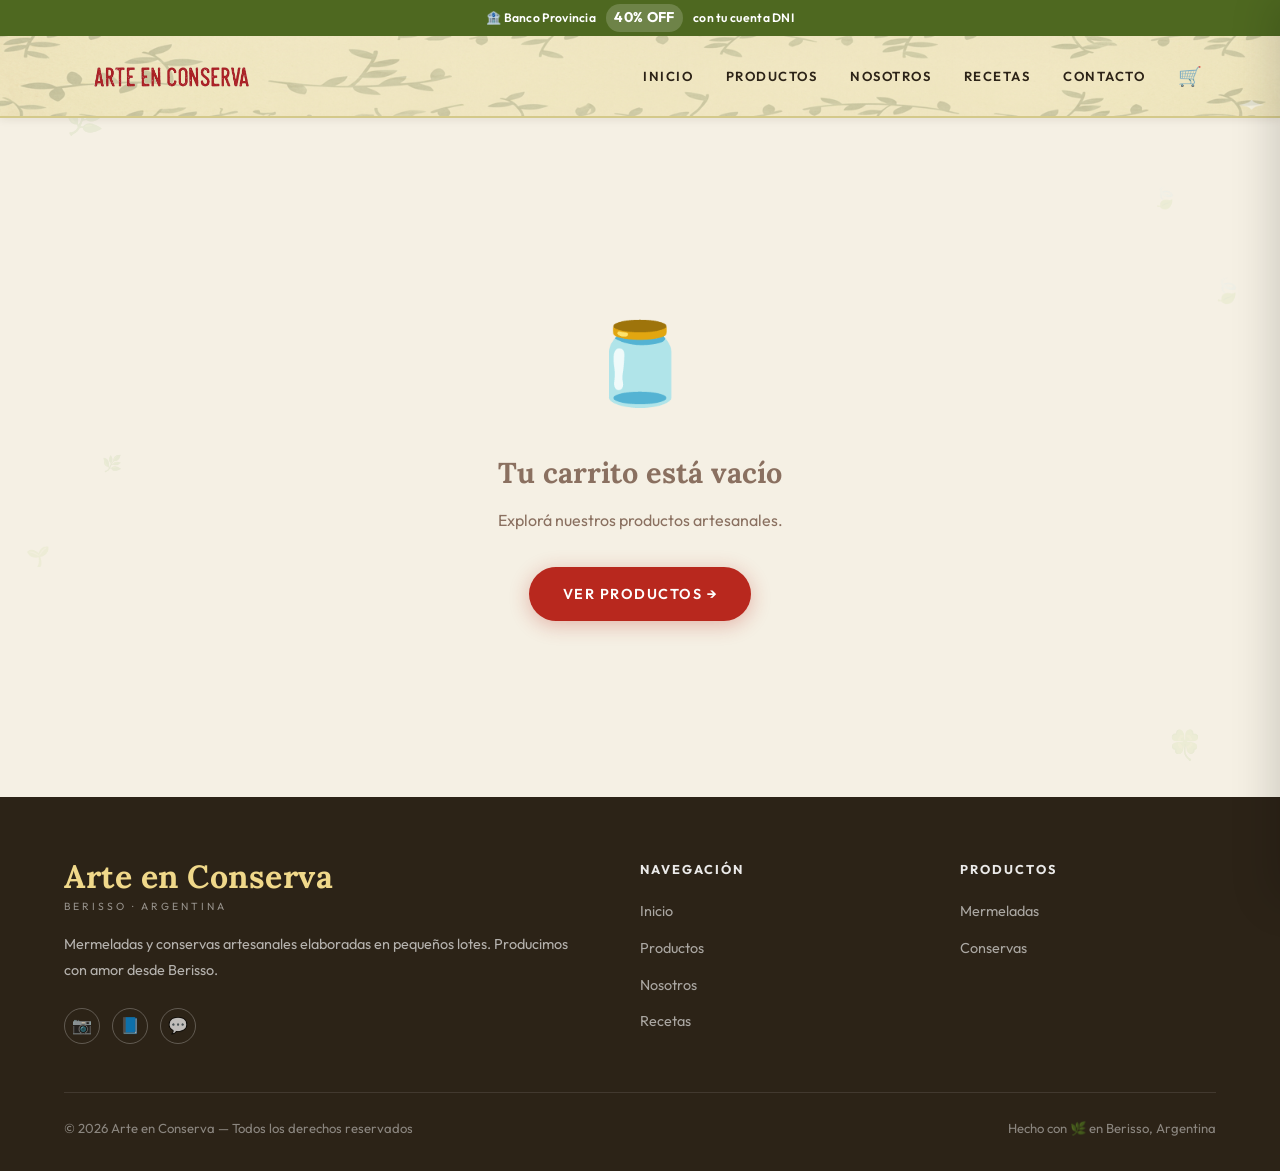
==== commit 70f67527: "Actualización completa del sitio: nuevos archivos, imágenes y ajustes finales" ====
--- a/carrito.html
+++ b/carrito.html
@@ -13,6 +13,13 @@
     <span class="leaf">🍀</span><span class="leaf">🌿</span><span class="leaf">🍃</span>
   </div>
 
+  <!-- PROMO BAR -->
+  <div class="promo-bar">
+    <span>🏦 Banco Provincia</span>
+    <span class="promo-pct">40% OFF</span>
+    <span>con tu cuenta DNI</span>
+  </div>
+
   <header id="site-header">
     <nav>
       <a href="index.html" class="logo">
@@ -21,9 +28,10 @@
       <button class="hamburger" id="hamburger"><span></span><span></span><span></span></button>
       <ul class="nav-links" id="nav-links">
         <li><a href="index.html">Inicio</a></li>
+        <li><a href="productos.html">Productos</a></li>
         <li><a href="nosotros.html">Nosotros</a></li>
-        <li><a href="productos.html">Productos</a></li>
         <li><a href="recetas.html">Recetas</a></li>
+        <li><a href="contacto.html">Contacto</a></li>
         <li>
           <button class="cart-nav-btn" onclick="openCartDrawer()" aria-label="Carrito">
             🛒 <span class="cart-badge" style="display:none;">0</span>
@@ -36,13 +44,6 @@
     </nav>
   </header>
 
-  <!-- PAGE HERO -->
-  <div class="page-hero" style="min-height:30vh;">
-    <div class="page-hero-content">
-      <h1>Tu Carrito</h1>
-      <p>Revisá tu pedido antes de finalizar.</p>
-    </div>
-  </div>
 
   <section class="section container">
     <div class="cart-page-grid" id="cart-page-content">
@@ -72,8 +73,8 @@
           <h4>Navegación</h4>
           <ul>
             <li><a href="index.html">Inicio</a></li>
+            <li><a href="productos.html">Productos</a></li>
             <li><a href="nosotros.html">Nosotros</a></li>
-            <li><a href="productos.html">Productos</a></li>
             <li><a href="recetas.html">Recetas</a></li>
           </ul>
         </div>
@@ -114,7 +115,7 @@
         const product = getProductById(item.id);
         return `
           <div class="cart-page-item reveal">
-            <div class="cart-page-item-icon">${item.icon}</div>
+            <div class="cart-page-item-icon">${item.image ? `<img src="${item.image}" alt="${item.name}" style="width:100%;height:100%;object-fit:contain;border-radius:6px;">` : item.icon}</div>
             <div class="cart-page-item-info">
               <a href="producto.html?id=${item.id}" class="cart-page-item-name">${item.name}</a>
               <p class="cart-page-item-sub">${product ? product.weight : ''}</p>
@@ -124,7 +125,11 @@
               <span>${item.qty}</span>
               <button class="qty-btn" onclick="updateQty('${item.id}', 1); renderCartPage();">+</button>
             </div>
-            <div class="cart-page-item-price">${formatPrice(item.price * item.qty)}</div>
+            <div class="cart-page-item-price">
+              ${item.originalPrice ? `<span style="font-size:0.8rem;color:var(--red);text-decoration:line-through;opacity:0.8;display:block;">${formatPrice(item.originalPrice * item.qty)}</span>` : ''}
+              <span style="color:var(--green-dark);font-weight:700;">${formatPrice(item.price * item.qty)}</span>
+              <span style="background:var(--green-dark);color:#fff;font-size:0.65rem;font-weight:700;padding:0.05rem 0.4rem;border-radius:10px;margin-left:0.3rem;">-40%</span>
+            </div>
             <button class="cart-page-item-remove" onclick="removeFromCart('${item.id}'); renderCartPage();" aria-label="Eliminar">✕</button>
           </div>`;
       }).join('');
--- a/styles.css
+++ b/styles.css
@@ -16,20 +16,28 @@
   --text-mid: #5a4535;
   --text-muted: #8a7060;
   --white: #fffdf8;
-  --shadow-sm: 0 2px 8px rgba(44,35,23,0.08);
-  --shadow: 0 6px 20px rgba(44,35,23,0.12);
-  --shadow-lg: 0 12px 40px rgba(44,35,23,0.18);
+  --shadow-sm: 0 2px 8px rgba(44, 35, 23, 0.08);
+  --shadow: 0 6px 20px rgba(44, 35, 23, 0.12);
+  --shadow-lg: 0 12px 40px rgba(44, 35, 23, 0.18);
   --radius: 12px;
   --radius-lg: 20px;
   --font: 'Outfit', sans-serif;
   --font-heading: 'Lora', serif;
   --font-script: 'Dancing Script', cursive;
-  --transition: 0.35s cubic-bezier(0.4,0,0.2,1);
-}
-
-*, *::before, *::after { margin: 0; padding: 0; box-sizing: border-box; }
-
-html { scroll-behavior: smooth; }
+  --transition: 0.35s cubic-bezier(0.4, 0, 0.2, 1);
+}
+
+*,
+*::before,
+*::after {
+  margin: 0;
+  padding: 0;
+  box-sizing: border-box;
+}
+
+html {
+  scroll-behavior: smooth;
+}
 
 body {
   font-family: var(--font);
@@ -39,73 +47,188 @@
   overflow-x: hidden;
 }
 
-/* Grain texture overlay */
+/* Grain texture — desactivada para look más limpio */
 body::before {
-  content: '';
-  position: fixed;
-  top: 0; left: 0; right: 0; bottom: 0;
-  background-image: url("data:image/svg+xml,%3Csvg viewBox='0 0 256 256' xmlns='http://www.w3.org/2000/svg'%3E%3Cfilter id='noise'%3E%3CfeTurbulence type='fractalNoise' baseFrequency='0.9' numOctaves='4' stitchTiles='stitch'/%3E%3C/filter%3E%3Crect width='100%25' height='100%25' filter='url(%23noise)' opacity='0.04'/%3E%3C/svg%3E");
-  pointer-events: none;
-  z-index: 9999;
-  opacity: 0.3;
-}
-
-h1, h2, h3, h4 { font-family: var(--font-heading); color: var(--red); line-height: 1.3; }
-p { color: var(--text-mid); }
-a { text-decoration: none; color: inherit; transition: var(--transition); }
-ul { list-style: none; }
-img { max-width: 100%; display: block; }
-
-.container { max-width: 1200px; margin: 0 auto; padding: 0 24px; }
+  display: none;
+}
+
+h1,
+h2,
+h3,
+h4 {
+  font-family: var(--font-heading);
+  color: var(--red);
+  line-height: 1.3;
+}
+
+p {
+  color: var(--text-mid);
+}
+
+a {
+  text-decoration: none;
+  color: inherit;
+  transition: var(--transition);
+}
+
+ul {
+  list-style: none;
+}
+
+img {
+  max-width: 100%;
+  display: block;
+}
+
+.container {
+  max-width: 1200px;
+  margin: 0 auto;
+  padding: 0 24px;
+}
 
 /* ===== ANIMATIONS ===== */
 @keyframes fadeUp {
-  from { opacity: 0; transform: translateY(40px); }
-  to   { opacity: 1; transform: translateY(0); }
-}
+  from {
+    opacity: 0;
+    transform: translateY(40px);
+  }
+
+  to {
+    opacity: 1;
+    transform: translateY(0);
+  }
+}
+
 @keyframes fadeIn {
-  from { opacity: 0; }
-  to   { opacity: 1; }
-}
+  from {
+    opacity: 0;
+  }
+
+  to {
+    opacity: 1;
+  }
+}
+
 @keyframes floatLeaf {
-  0%,100% { transform: translateY(0) rotate(0deg) scale(1); }
-  25%      { transform: translateY(-18px) rotate(8deg) scale(1.05); }
-  75%      { transform: translateY(-10px) rotate(-5deg) scale(0.97); }
-}
+
+  0%,
+  100% {
+    transform: translateY(0) rotate(0deg) scale(1);
+  }
+
+  25% {
+    transform: translateY(-18px) rotate(8deg) scale(1.05);
+  }
+
+  75% {
+    transform: translateY(-10px) rotate(-5deg) scale(0.97);
+  }
+}
+
 @keyframes spinSlow {
-  from { transform: rotate(0deg); }
-  to   { transform: rotate(360deg); }
-}
+  from {
+    transform: rotate(0deg);
+  }
+
+  to {
+    transform: rotate(360deg);
+  }
+}
+
 @keyframes slideRight {
-  from { transform: scaleX(0); transform-origin: left; }
-  to   { transform: scaleX(1); transform-origin: left; }
-}
+  from {
+    transform: scaleX(0);
+    transform-origin: left;
+  }
+
+  to {
+    transform: scaleX(1);
+    transform-origin: left;
+  }
+}
+
 @keyframes pulse {
-  0%,100% { transform: scale(1); }
-  50%      { transform: scale(1.06); }
-}
+
+  0%,
+  100% {
+    transform: scale(1);
+  }
+
+  50% {
+    transform: scale(1.06);
+  }
+}
+
 @keyframes bounceDown {
-  0%,100% { transform: translateY(0); }
-  50%      { transform: translateY(8px); }
-}
+
+  0%,
+  100% {
+    transform: translateY(0);
+  }
+
+  50% {
+    transform: translateY(8px);
+  }
+}
+
 @keyframes heroEntrance {
-  from { opacity: 0; transform: translateY(60px) scale(0.95); }
-  to   { opacity: 1; transform: translateY(0) scale(1); }
-}
+  from {
+    opacity: 0;
+    transform: translateY(60px) scale(0.95);
+  }
+
+  to {
+    opacity: 1;
+    transform: translateY(0) scale(1);
+  }
+}
+
 @keyframes leafFloat1 {
-  0%,100% { transform: translate(0,0) rotate(0deg); }
-  33%      { transform: translate(20px,-30px) rotate(15deg); }
-  66%      { transform: translate(-10px,-15px) rotate(-8deg); }
-}
+
+  0%,
+  100% {
+    transform: translate(0, 0) rotate(0deg);
+  }
+
+  33% {
+    transform: translate(20px, -30px) rotate(15deg);
+  }
+
+  66% {
+    transform: translate(-10px, -15px) rotate(-8deg);
+  }
+}
+
 @keyframes leafFloat2 {
-  0%,100% { transform: translate(0,0) rotate(0deg); }
-  33%      { transform: translate(-25px,-20px) rotate(-12deg); }
-  66%      { transform: translate(15px,-35px) rotate(10deg); }
-}
+
+  0%,
+  100% {
+    transform: translate(0, 0) rotate(0deg);
+  }
+
+  33% {
+    transform: translate(-25px, -20px) rotate(-12deg);
+  }
+
+  66% {
+    transform: translate(15px, -35px) rotate(10deg);
+  }
+}
+
 @keyframes jarWiggle {
-  0%,100% { transform: rotate(0deg); }
-  25%      { transform: rotate(-3deg); }
-  75%      { transform: rotate(3deg); }
+
+  0%,
+  100% {
+    transform: rotate(0deg);
+  }
+
+  25% {
+    transform: rotate(-3deg);
+  }
+
+  75% {
+    transform: rotate(3deg);
+  }
 }
 
 /* Scroll reveal */
@@ -114,46 +237,152 @@
   transform: translateY(45px);
   transition: opacity 0.75s ease, transform 0.75s ease;
 }
-.reveal.visible { opacity: 1; transform: translateY(0); }
+
+.reveal.visible {
+  opacity: 1;
+  transform: translateY(0);
+}
+
 .reveal-left {
   opacity: 0;
   transform: translateX(-50px);
   transition: opacity 0.75s ease, transform 0.75s ease;
 }
-.reveal-left.visible { opacity: 1; transform: translateX(0); }
+
+.reveal-left.visible {
+  opacity: 1;
+  transform: translateX(0);
+}
+
 .reveal-right {
   opacity: 0;
   transform: translateX(50px);
   transition: opacity 0.75s ease, transform 0.75s ease;
 }
-.reveal-right.visible { opacity: 1; transform: translateX(0); }
-
-.delay-1 { transition-delay: 0.1s; }
-.delay-2 { transition-delay: 0.2s; }
-.delay-3 { transition-delay: 0.3s; }
-.delay-4 { transition-delay: 0.4s; }
-.delay-5 { transition-delay: 0.5s; }
+
+.reveal-right.visible {
+  opacity: 1;
+  transform: translateX(0);
+}
+
+.delay-1 {
+  transition-delay: 0.1s;
+}
+
+.delay-2 {
+  transition-delay: 0.2s;
+}
+
+.delay-3 {
+  transition-delay: 0.3s;
+}
+
+.delay-4 {
+  transition-delay: 0.4s;
+}
+
+.delay-5 {
+  transition-delay: 0.5s;
+}
 
 /* ===== FLOATING LEAVES DECORATION ===== */
 .floating-leaves {
   position: fixed;
-  top: 0; left: 0; width: 100%; height: 100%;
+  top: 0;
+  left: 0;
+  width: 100%;
+  height: 100%;
   pointer-events: none;
   z-index: 0;
   overflow: hidden;
 }
+
 .leaf {
   position: absolute;
   font-size: 1.5rem;
   opacity: 0.08;
   animation: floatLeaf 6s ease-in-out infinite;
 }
-.leaf:nth-child(1) { top:10%; left:5%; animation-duration:7s; font-size:2rem; }
-.leaf:nth-child(2) { top:30%; right:3%; animation-duration:9s; animation-delay:-2s; }
-.leaf:nth-child(3) { top:60%; left:2%; animation-duration:8s; animation-delay:-4s; font-size:1.2rem; }
-.leaf:nth-child(4) { top:80%; right:6%; animation-duration:6s; animation-delay:-1s; font-size:1.8rem; }
-.leaf:nth-child(5) { top:50%; left:8%; animation-duration:10s; animation-delay:-3s; font-size:1rem; }
-.leaf:nth-child(6) { top:20%; right:8%; animation-duration:11s; animation-delay:-5s; font-size:1.3rem; }
+
+.leaf:nth-child(1) {
+  top: 10%;
+  left: 5%;
+  animation-duration: 7s;
+  font-size: 2rem;
+}
+
+.leaf:nth-child(2) {
+  top: 30%;
+  right: 3%;
+  animation-duration: 9s;
+  animation-delay: -2s;
+}
+
+.leaf:nth-child(3) {
+  top: 60%;
+  left: 2%;
+  animation-duration: 8s;
+  animation-delay: -4s;
+  font-size: 1.2rem;
+}
+
+.leaf:nth-child(4) {
+  top: 80%;
+  right: 6%;
+  animation-duration: 6s;
+  animation-delay: -1s;
+  font-size: 1.8rem;
+}
+
+.leaf:nth-child(5) {
+  top: 50%;
+  left: 8%;
+  animation-duration: 10s;
+  animation-delay: -3s;
+  font-size: 1rem;
+}
+
+.leaf:nth-child(6) {
+  top: 20%;
+  right: 8%;
+  animation-duration: 11s;
+  animation-delay: -5s;
+  font-size: 1.3rem;
+}
+
+/* ===== PROMO BAR ===== */
+.promo-bar {
+  background: var(--green-dark);
+  color: #fff;
+  text-align: center;
+  padding: 0.28rem 1rem;
+  font-family: var(--font);
+  font-size: 0.76rem;
+  font-weight: 600;
+  letter-spacing: 0.3px;
+  display: flex;
+  align-items: center;
+  justify-content: center;
+  gap: 0.6rem;
+  position: sticky;
+  top: 0;
+  z-index: 1001;
+}
+
+.promo-bar img {
+  height: 20px;
+  width: auto;
+  vertical-align: middle;
+  filter: brightness(0) invert(1);
+}
+
+.promo-bar .promo-pct {
+  background: rgba(255, 255, 255, 0.18);
+  border-radius: 20px;
+  padding: 0.1rem 0.55rem;
+  font-size: 0.88rem;
+  font-weight: 700;
+}
 
 /* ===== HEADER ===== */
 header {
@@ -162,16 +391,27 @@
   background-repeat: no-repeat;
   border-bottom: 2px solid #d4c98a;
   position: sticky;
-  top: 0;
+  top: 30px;
   z-index: 1000;
   box-shadow: var(--shadow-sm);
   transition: box-shadow var(--transition);
 }
 
 /* Logo transparente sobre la imagen de fondo */
-header .logo img { display: block; height: 85px; width: auto; }
-header .logo { display: flex; align-items: center; }
-header.scrolled { box-shadow: var(--shadow); }
+header .logo img {
+  display: block;
+  height: 85px;
+  width: auto;
+}
+
+header .logo {
+  display: flex;
+  align-items: center;
+}
+
+header.scrolled {
+  box-shadow: var(--shadow);
+}
 
 nav {
   display: flex;
@@ -189,16 +429,21 @@
   align-items: center;
   flex-shrink: 0;
 }
+
 .logo img {
   height: 70px;
   width: auto;
 }
+
 .logo-text {
-  font-family: var(--font-script);
-  font-size: 1.6rem;
+  font-family: var(--font-heading);
+  font-size: 1.4rem;
+  font-weight: 700;
   color: var(--red);
   line-height: 1;
-}
+  letter-spacing: 0.5px;
+}
+
 .logo-sub {
   font-family: var(--font);
   font-size: 0.65rem;
@@ -214,18 +459,28 @@
   gap: 0.3rem;
   align-items: center;
 }
+
 .nav-links a {
+  font-family: var(--font);
   font-weight: 600;
-  font-size: 0.88rem;
+  font-size: 0.82rem;
   text-transform: uppercase;
   letter-spacing: 1.5px;
   color: var(--text);
-  padding: 8px 16px;
+  padding: 8px 14px;
   border-radius: 30px;
   position: relative;
 }
-.nav-links a:hover { color: var(--red); background: rgba(235,226,181,0.6); }
-.nav-links a.active { color: var(--red); background: rgba(255,255,255,0.55); }
+
+.nav-links a:hover {
+  color: var(--red);
+  background: rgba(235, 226, 181, 0.6);
+}
+
+.nav-links a.active {
+  color: var(--red);
+  background: rgba(255, 255, 255, 0.55);
+}
 
 /* Hamburger */
 .hamburger {
@@ -238,16 +493,28 @@
   background: none;
   z-index: 1001;
 }
+
 .hamburger span {
-  width: 24px; height: 2px;
+  width: 24px;
+  height: 2px;
   background: var(--red);
   border-radius: 2px;
   transition: var(--transition);
   display: block;
 }
-.hamburger.open span:nth-child(1) { transform: translateY(7px) rotate(45deg); }
-.hamburger.open span:nth-child(2) { opacity: 0; transform: scaleX(0); }
-.hamburger.open span:nth-child(3) { transform: translateY(-7px) rotate(-45deg); }
+
+.hamburger.open span:nth-child(1) {
+  transform: translateY(7px) rotate(45deg);
+}
+
+.hamburger.open span:nth-child(2) {
+  opacity: 0;
+  transform: scaleX(0);
+}
+
+.hamburger.open span:nth-child(3) {
+  transform: translateY(-7px) rotate(-45deg);
+}
 
 /* ===== HERO ===== */
 .hero {
@@ -259,6 +526,7 @@
   overflow: hidden;
   text-align: center;
 }
+
 .hero-bg {
   position: absolute;
   inset: 0;
@@ -267,18 +535,18 @@
   transform: scale(1.05);
   transition: transform 0.1s linear;
 }
+
 .hero::before {
   content: '';
   position: absolute;
   inset: 0;
-  background: linear-gradient(
-    to bottom,
-    rgba(20,10,5,0.55) 0%,
-    rgba(20,10,5,0.35) 50%,
-    rgba(20,10,5,0.7) 100%
-  );
+  background: linear-gradient(to bottom,
+      rgba(20, 10, 5, 0.55) 0%,
+      rgba(20, 10, 5, 0.35) 50%,
+      rgba(20, 10, 5, 0.7) 100%);
   z-index: 1;
 }
+
 .hero-content {
   position: relative;
   z-index: 2;
@@ -286,9 +554,10 @@
   padding: 3rem 2rem;
   animation: heroEntrance 1.2s ease forwards;
 }
+
 .hero-tag {
   display: inline-block;
-  background: rgba(107,140,42,0.85);
+  background: rgba(107, 140, 42, 0.85);
   color: white;
   font-size: 0.8rem;
   text-transform: uppercase;
@@ -298,27 +567,37 @@
   margin-bottom: 1.5rem;
   backdrop-filter: blur(4px);
 }
+
 .hero h1 {
   color: white;
   font-size: clamp(3rem, 7vw, 5.5rem);
   margin-bottom: 1.2rem;
-  text-shadow: 2px 4px 12px rgba(0,0,0,0.4);
+  text-shadow: 2px 4px 12px rgba(0, 0, 0, 0.4);
   font-style: italic;
 }
+
 .hero h1 em {
   font-style: normal;
   color: #f0d88a;
 }
+
 .hero p {
   font-size: clamp(1rem, 2vw, 1.25rem);
-  color: rgba(255,255,255,0.9);
+  color: rgba(255, 255, 255, 0.9);
   margin-bottom: 2.5rem;
   max-width: 600px;
   margin-left: auto;
   margin-right: auto;
-  text-shadow: 1px 2px 6px rgba(0,0,0,0.3);
-}
-.hero-btns { display: flex; gap: 1rem; justify-content: center; flex-wrap: wrap; }
+  text-shadow: 1px 2px 6px rgba(0, 0, 0, 0.3);
+}
+
+.hero-btns {
+  display: flex;
+  gap: 1rem;
+  justify-content: center;
+  flex-wrap: wrap;
+}
+
 .scroll-indicator {
   position: absolute;
   bottom: 2.5rem;
@@ -329,15 +608,17 @@
   flex-direction: column;
   align-items: center;
   gap: 8px;
-  color: rgba(255,255,255,0.7);
+  color: rgba(255, 255, 255, 0.7);
   font-size: 0.75rem;
   letter-spacing: 2px;
   text-transform: uppercase;
 }
+
 .scroll-indicator .arrow {
-  width: 20px; height: 20px;
-  border-right: 2px solid rgba(255,255,255,0.7);
-  border-bottom: 2px solid rgba(255,255,255,0.7);
+  width: 20px;
+  height: 20px;
+  border-right: 2px solid rgba(255, 255, 255, 0.7);
+  border-bottom: 2px solid rgba(255, 255, 255, 0.7);
   transform: rotate(45deg);
   animation: bounceDown 1.5s ease-in-out infinite;
 }
@@ -357,42 +638,50 @@
   border: 2px solid transparent;
   cursor: pointer;
 }
+
 .btn-primary {
   background: var(--red);
   color: white;
-  box-shadow: 0 4px 20px rgba(184,40,30,0.3);
-}
+  box-shadow: 0 4px 20px rgba(184, 40, 30, 0.3);
+}
+
 .btn-primary:hover {
   background: var(--red-dark);
-  box-shadow: 0 8px 30px rgba(184,40,30,0.4);
+  box-shadow: 0 8px 30px rgba(184, 40, 30, 0.4);
   transform: translateY(-3px);
 }
+
 .btn-outline {
   background: transparent;
   color: white;
-  border-color: rgba(255,255,255,0.7);
+  border-color: rgba(255, 255, 255, 0.7);
   backdrop-filter: blur(4px);
 }
+
 .btn-outline:hover {
-  background: rgba(255,255,255,0.15);
+  background: rgba(255, 255, 255, 0.15);
   border-color: white;
   transform: translateY(-3px);
 }
+
 .btn-green {
   background: var(--green);
   color: white;
-  box-shadow: 0 4px 20px rgba(107,140,42,0.3);
-}
+  box-shadow: 0 4px 20px rgba(107, 140, 42, 0.3);
+}
+
 .btn-green:hover {
   background: var(--green-dark);
-  box-shadow: 0 8px 30px rgba(107,140,42,0.4);
+  box-shadow: 0 8px 30px rgba(107, 140, 42, 0.4);
   transform: translateY(-3px);
 }
+
 .btn-ghost {
   background: transparent;
   color: var(--red);
   border-color: var(--red);
 }
+
 .btn-ghost:hover {
   background: var(--red);
   color: white;
@@ -400,9 +689,19 @@
 }
 
 /* ===== SECTIONS ===== */
-.section { padding: 6rem 0; position: relative; z-index: 1; }
-.section-alt { background: var(--white); }
-.section-dark { background: var(--brown); }
+.section {
+  padding: 6rem 0;
+  position: relative;
+  z-index: 1;
+}
+
+.section-alt {
+  background: var(--white);
+}
+
+.section-dark {
+  background: var(--brown);
+}
 
 .section-label {
   display: inline-block;
@@ -411,21 +710,30 @@
   color: var(--green);
   margin-bottom: 0.5rem;
 }
+
 .section-title {
   font-size: clamp(2rem, 4vw, 3rem);
   margin-bottom: 1rem;
   position: relative;
 }
+
 .section-title::after {
   content: '';
   display: block;
-  width: 50px; height: 3px;
+  width: 50px;
+  height: 3px;
   background: var(--green);
   margin-top: 12px;
   border-radius: 3px;
 }
-.section-title.centered { text-align: center; }
-.section-title.centered::after { margin: 12px auto 0; }
+
+.section-title.centered {
+  text-align: center;
+}
+
+.section-title.centered::after {
+  margin: 12px auto 0;
+}
 
 .section-lead {
   font-size: 1.1rem;
@@ -433,46 +741,62 @@
   margin-bottom: 3rem;
   line-height: 1.8;
 }
-.section-lead.centered { text-align: center; max-width: 620px; margin-left: auto; margin-right: auto; }
+
+.section-lead.centered {
+  text-align: center;
+  max-width: 620px;
+  margin-left: auto;
+  margin-right: auto;
+}
 
 /* ===== VALUES STRIP ===== */
 .values-strip {
   background: var(--red);
-  padding: 2rem 0;
+  padding: 0.7rem 0;
   overflow: hidden;
 }
+
 .values-strip-inner {
   display: flex;
   gap: 0;
   align-items: stretch;
   flex-wrap: wrap;
 }
+
 .value-item {
   flex: 1;
-  min-width: 200px;
-  display: flex;
-  align-items: center;
-  gap: 14px;
-  padding: 1.2rem 2rem;
-  border-right: 1px solid rgba(255,255,255,0.2);
+  min-width: 160px;
+  display: flex;
+  align-items: center;
+  gap: 10px;
+  padding: 0.6rem 1.4rem;
+  border-right: 1px solid rgba(255, 255, 255, 0.2);
   color: white;
 }
-.value-item:last-child { border-right: none; }
+
+.value-item:last-child {
+  border-right: none;
+}
+
 .value-item .icon {
-  font-size: 2rem;
+  font-size: 1.4rem;
   flex-shrink: 0;
-  animation: pulse 3s ease-in-out infinite;
-}
+}
+
 .value-item h4 {
   color: white;
   font-family: var(--font);
-  font-size: 0.9rem;
+  font-size: 0.78rem;
   text-transform: uppercase;
   letter-spacing: 1px;
   font-weight: 600;
-  margin-bottom: 2px;
-}
-.value-item p { color: rgba(255,255,255,0.8); font-size: 0.82rem; }
+  margin-bottom: 1px;
+}
+
+.value-item p {
+  color: rgba(255, 255, 255, 0.8);
+  font-size: 0.74rem;
+}
 
 /* ===== ABOUT SECTION ===== */
 .about-grid {
@@ -481,15 +805,21 @@
   gap: 5rem;
   align-items: center;
 }
-.about-text .section-label { display: block; }
+
+.about-text .section-label {
+  display: block;
+}
+
 .about-text p {
   margin-bottom: 1.5rem;
   font-size: 1.05rem;
   line-height: 1.85;
 }
+
 .about-photo {
   position: relative;
 }
+
 .about-photo img {
   width: 100%;
   border-radius: var(--radius-lg);
@@ -497,6 +827,7 @@
   position: relative;
   z-index: 1;
 }
+
 .about-photo::before {
   content: '';
   position: absolute;
@@ -506,6 +837,7 @@
   z-index: 0;
   opacity: 0.5;
 }
+
 .about-photo-placeholder {
   width: 100%;
   aspect-ratio: 3/4;
@@ -520,8 +852,17 @@
   position: relative;
   z-index: 1;
 }
-.about-photo-placeholder .placeholder-icon { font-size: 4rem; opacity: 0.5; }
-.about-photo-placeholder p { color: var(--text-muted); font-size: 0.9rem; text-align: center; }
+
+.about-photo-placeholder .placeholder-icon {
+  font-size: 4rem;
+  opacity: 0.5;
+}
+
+.about-photo-placeholder p {
+  color: var(--text-muted);
+  font-size: 0.9rem;
+  text-align: center;
+}
 
 /* ===== CATEGORY CARDS (Home) ===== */
 .category-cards {
@@ -529,6 +870,7 @@
   grid-template-columns: 1fr 1fr;
   gap: 2rem;
 }
+
 .cat-card {
   position: relative;
   border-radius: var(--radius-lg);
@@ -540,8 +882,16 @@
   box-shadow: var(--shadow);
   transition: var(--transition);
 }
-.cat-card:hover { transform: translateY(-8px); box-shadow: var(--shadow-lg); }
-.cat-card:hover .cat-card-img { transform: scale(1.08); }
+
+.cat-card:hover {
+  transform: translateY(-8px);
+  box-shadow: var(--shadow-lg);
+}
+
+.cat-card:hover .cat-card-img {
+  transform: scale(1.08);
+}
+
 .cat-card-img {
   position: absolute;
   inset: 0;
@@ -549,12 +899,14 @@
   background-position: center;
   transition: transform 0.6s ease;
 }
+
 .cat-card::after {
   content: '';
   position: absolute;
   inset: 0;
-  background: linear-gradient(to top, rgba(20,10,5,0.85) 0%, rgba(20,10,5,0.1) 60%);
-}
+  background: linear-gradient(to top, rgba(20, 10, 5, 0.85) 0%, rgba(20, 10, 5, 0.1) 60%);
+}
+
 .cat-card-content {
   position: relative;
   z-index: 1;
@@ -562,6 +914,7 @@
   color: white;
   width: 100%;
 }
+
 .cat-card-content .tag {
   display: inline-block;
   background: var(--green);
@@ -573,13 +926,23 @@
   border-radius: 20px;
   margin-bottom: 0.8rem;
 }
-.cat-card.mermeladas .cat-card-content .tag { background: var(--red); }
+
+.cat-card.mermeladas .cat-card-content .tag {
+  background: var(--red);
+}
+
 .cat-card-content h3 {
   color: white;
   font-size: 2rem;
   margin-bottom: 0.5rem;
 }
-.cat-card-content p { color: rgba(255,255,255,0.85); font-size: 0.95rem; margin-bottom: 1.2rem; }
+
+.cat-card-content p {
+  color: rgba(255, 255, 255, 0.85);
+  font-size: 0.95rem;
+  margin-bottom: 1.2rem;
+}
+
 .cat-card-content .btn-outline {
   padding: 9px 22px;
   font-size: 0.8rem;
@@ -593,15 +956,26 @@
   position: relative;
   overflow: hidden;
 }
-.quote-banner::before, .quote-banner::after {
+
+.quote-banner::before,
+.quote-banner::after {
   content: '❧';
   position: absolute;
   font-size: 8rem;
   opacity: 0.1;
   color: white;
 }
-.quote-banner::before { top: -20px; left: 5%; }
-.quote-banner::after { bottom: -30px; right: 5%; }
+
+.quote-banner::before {
+  top: -20px;
+  left: 5%;
+}
+
+.quote-banner::after {
+  bottom: -30px;
+  right: 5%;
+}
+
 .quote-text {
   font-family: var(--font-script);
   font-size: clamp(1.8rem, 4vw, 3rem);
@@ -612,8 +986,9 @@
   position: relative;
   z-index: 1;
 }
+
 .quote-author {
-  color: rgba(255,255,255,0.75);
+  color: rgba(255, 255, 255, 0.75);
   font-size: 0.9rem;
   text-transform: uppercase;
   letter-spacing: 3px;
@@ -622,13 +997,15 @@
 }
 
 /* ===== PRODUCT CARDS ===== */
-.products-section { padding: 6rem 0; }
+.products-section {
+  padding: 2rem 0 3rem;
+}
 
 .category-tabs {
   display: flex;
   gap: 0.5rem;
   justify-content: center;
-  margin-bottom: 3rem;
+  margin-bottom: 1.5rem;
   background: var(--beige-dark);
   border-radius: 50px;
   padding: 6px;
@@ -636,6 +1013,7 @@
   margin-left: auto;
   margin-right: auto;
 }
+
 .tab-btn {
   padding: 10px 28px;
   border-radius: 40px;
@@ -650,77 +1028,32 @@
   cursor: pointer;
   transition: var(--transition);
 }
+
 .tab-btn.active {
   background: var(--red);
   color: white;
-  box-shadow: 0 4px 15px rgba(184,40,30,0.3);
-}
-.tab-btn.active.green { background: var(--green); box-shadow: 0 4px 15px rgba(107,140,42,0.3); }
-.tab-btn:not(.active):hover { color: var(--text); background: rgba(0,0,0,0.06); }
-
-.tab-pane { display: none; }
-.tab-pane.active { display: block; animation: fadeIn 0.4s ease; }
-
-.products-grid {
-  display: grid;
-  grid-template-columns: repeat(auto-fill, minmax(220px, 1fr));
-  gap: 1.5rem;
-}
-
-.product-card {
-  background: var(--white);
-  border-radius: var(--radius);
-  padding: 1.8rem 1.5rem;
-  text-align: center;
-  box-shadow: var(--shadow-sm);
-  transition: var(--transition);
-  border: 1px solid var(--beige-dark);
-  position: relative;
-  overflow: hidden;
-}
-.product-card::before {
-  content: '';
-  position: absolute;
-  top: 0; left: 0; right: 0;
-  height: 4px;
-  background: var(--red);
-  transform: scaleX(0);
-  transform-origin: left;
-  transition: transform 0.4s ease;
-}
-.product-card.green-accent::before { background: var(--green); }
-.product-card:hover { transform: translateY(-8px); box-shadow: var(--shadow); }
-.product-card:hover::before { transform: scaleX(1); }
-.product-card:hover .product-icon { animation: jarWiggle 0.5s ease; }
-
-.product-icon {
-  font-size: 2.5rem;
-  margin-bottom: 0.8rem;
+  box-shadow: 0 4px 15px rgba(184, 40, 30, 0.3);
+}
+
+.tab-btn.active.green {
+  background: var(--green);
+  box-shadow: 0 4px 15px rgba(107, 140, 42, 0.3);
+}
+
+.tab-btn:not(.active):hover {
+  color: var(--text);
+  background: rgba(0, 0, 0, 0.06);
+}
+
+.tab-pane {
+  display: none;
+}
+
+.tab-pane.active {
   display: block;
-}
-.product-card h3 {
-  font-family: var(--font);
-  font-size: 1.05rem;
-  font-weight: 600;
-  color: var(--text);
-  margin-bottom: 0.4rem;
-}
-.product-card p {
-  font-size: 0.82rem;
-  color: var(--text-muted);
-  line-height: 1.5;
-}
-.product-badge {
-  position: absolute;
-  top: 12px; right: 12px;
-  background: var(--green);
-  color: white;
-  font-size: 0.65rem;
-  text-transform: uppercase;
-  letter-spacing: 1px;
-  padding: 3px 8px;
-  border-radius: 10px;
-}
+  animation: fadeIn 0.4s ease;
+}
+
 
 /* ===== RECIPE CARDS ===== */
 .recipes-grid {
@@ -728,6 +1061,7 @@
   grid-template-columns: repeat(auto-fill, minmax(320px, 1fr));
   gap: 2rem;
 }
+
 .recipe-card {
   background: var(--white);
   border-radius: var(--radius-lg);
@@ -736,7 +1070,12 @@
   border: 1px solid var(--beige-dark);
   transition: var(--transition);
 }
-.recipe-card:hover { transform: translateY(-6px); box-shadow: var(--shadow); }
+
+.recipe-card:hover {
+  transform: translateY(-6px);
+  box-shadow: var(--shadow);
+}
+
 .recipe-img {
   height: 220px;
   background-size: cover;
@@ -744,22 +1083,32 @@
   position: relative;
   overflow: hidden;
 }
+
 .recipe-img::after {
   content: '';
   position: absolute;
   inset: 0;
-  background: linear-gradient(to top, rgba(0,0,0,0.3) 0%, transparent 50%);
-}
+  background: linear-gradient(to top, rgba(0, 0, 0, 0.3) 0%, transparent 50%);
+}
+
 .recipe-img img {
-  width: 100%; height: 100%;
+  width: 100%;
+  height: 100%;
   object-fit: cover;
   transition: transform 0.6s ease;
 }
-.recipe-card:hover .recipe-img img { transform: scale(1.08); }
-.recipe-content { padding: 1.8rem; }
+
+.recipe-card:hover .recipe-img img {
+  transform: scale(1.08);
+}
+
+.recipe-content {
+  padding: 1.8rem;
+}
+
 .recipe-tag {
   display: inline-block;
-  background: rgba(107,140,42,0.12);
+  background: rgba(107, 140, 42, 0.12);
   color: var(--green-dark);
   font-size: 0.72rem;
   text-transform: uppercase;
@@ -769,12 +1118,19 @@
   margin-bottom: 0.8rem;
   font-weight: 600;
 }
+
 .recipe-content h3 {
   font-size: 1.25rem;
   margin-bottom: 0.6rem;
   color: var(--red);
 }
-.recipe-content p { font-size: 0.92rem; margin-bottom: 1.2rem; line-height: 1.7; }
+
+.recipe-content p {
+  font-size: 0.92rem;
+  margin-bottom: 1.2rem;
+  line-height: 1.7;
+}
+
 .recipe-meta {
   display: flex;
   gap: 1rem;
@@ -783,16 +1139,56 @@
   padding-top: 1rem;
   border-top: 1px solid var(--beige-dark);
 }
-.recipe-meta span { display: flex; align-items: center; gap: 4px; }
+
+.recipe-meta span {
+  display: flex;
+  align-items: center;
+  gap: 4px;
+}
 
 /* Recipe detail expand */
-.recipe-details { display: none; margin-top: 1.2rem; }
-.recipe-details.open { display: block; animation: fadeUp 0.4s ease; }
-.recipe-details h4 { font-size: 0.95rem; color: var(--green-dark); margin-bottom: 0.6rem; font-family: var(--font); font-weight: 600; text-transform: uppercase; letter-spacing: 1px; }
-.recipe-details ul { list-style: disc; padding-left: 1.2rem; margin-bottom: 1rem; }
-.recipe-details li { font-size: 0.88rem; color: var(--text-mid); margin-bottom: 4px; }
-.recipe-details ol { padding-left: 1.2rem; }
-.recipe-details ol li { font-size: 0.88rem; color: var(--text-mid); margin-bottom: 6px; }
+.recipe-details {
+  display: none;
+  margin-top: 1.2rem;
+}
+
+.recipe-details.open {
+  display: block;
+  animation: fadeUp 0.4s ease;
+}
+
+.recipe-details h4 {
+  font-size: 0.95rem;
+  color: var(--green-dark);
+  margin-bottom: 0.6rem;
+  font-family: var(--font);
+  font-weight: 600;
+  text-transform: uppercase;
+  letter-spacing: 1px;
+}
+
+.recipe-details ul {
+  list-style: disc;
+  padding-left: 1.2rem;
+  margin-bottom: 1rem;
+}
+
+.recipe-details li {
+  font-size: 0.88rem;
+  color: var(--text-mid);
+  margin-bottom: 4px;
+}
+
+.recipe-details ol {
+  padding-left: 1.2rem;
+}
+
+.recipe-details ol li {
+  font-size: 0.88rem;
+  color: var(--text-mid);
+  margin-bottom: 6px;
+}
+
 .recipe-toggle {
   background: none;
   border: none;
@@ -807,44 +1203,64 @@
   gap: 6px;
   transition: var(--transition);
 }
-.recipe-toggle:hover { color: var(--red-dark); }
-.recipe-toggle .arrow { transition: transform 0.3s ease; }
-.recipe-toggle.open .arrow { transform: rotate(180deg); }
+
+.recipe-toggle:hover {
+  color: var(--red-dark);
+}
+
+.recipe-toggle .arrow {
+  transition: transform 0.3s ease;
+}
+
+.recipe-toggle.open .arrow {
+  transform: rotate(180deg);
+}
 
 /* ===== NOSOTROS PAGE ===== */
 .page-hero {
-  min-height: 45vh;
+  min-height: 0;
   display: flex;
   align-items: center;
   justify-content: center;
   position: relative;
   overflow: hidden;
-  background: linear-gradient(135deg, var(--red-dark) 0%, var(--red) 50%, var(--brown) 100%);
+  background: #2c1a0e;
   text-align: center;
 }
+
 .page-hero::before {
   content: '';
   position: absolute;
   inset: 0;
-  background: url('assets/img/hero_background_1777949373207.png') center/cover;
-  opacity: 0.15;
-}
+  background: rgba(30, 10, 5, 0.52);
+  z-index: 1;
+}
+
 .page-hero-content {
   position: relative;
-  z-index: 1;
-  padding: 3rem 2rem;
+  z-index: 2;
+  padding: 1.2rem 2rem;
   animation: fadeUp 0.8s ease;
 }
-.page-hero h1 { color: white; font-size: clamp(2.5rem, 5vw, 4rem); font-style: italic; }
-.page-hero p { color: rgba(255,255,255,0.85); font-size: 1.1rem; margin-top: 1rem; max-width: 500px; margin-left: auto; margin-right: auto; }
+
+.page-hero h1 {
+  color: white;
+  font-size: clamp(1.4rem, 3vw, 2rem);
+  font-style: italic;
+}
+
+.page-hero p {
+  display: none;
+}
 
 .story-grid {
   display: grid;
   grid-template-columns: 1fr 1fr;
-  gap: 5rem;
+  gap: 3rem;
   align-items: start;
-  margin-bottom: 5rem;
-}
+  margin-bottom: 3rem;
+}
+
 .story-text blockquote {
   border-left: 4px solid var(--green);
   padding-left: 1.5rem;
@@ -860,6 +1276,7 @@
   grid-template-columns: repeat(auto-fill, minmax(240px, 1fr));
   gap: 2rem;
 }
+
 .value-card {
   background: var(--white);
   border-radius: var(--radius);
@@ -869,20 +1286,41 @@
   transition: var(--transition);
   text-align: center;
 }
-.value-card:hover { transform: translateY(-6px); box-shadow: var(--shadow); border-color: var(--green-light); }
-.value-card .icon { font-size: 2.8rem; margin-bottom: 1rem; display: block; }
-.value-card h3 { font-size: 1.1rem; color: var(--green-dark); margin-bottom: 0.6rem; }
-.value-card p { font-size: 0.9rem; line-height: 1.7; }
+
+.value-card:hover {
+  transform: translateY(-6px);
+  box-shadow: var(--shadow);
+  border-color: var(--green-light);
+}
+
+.value-card .icon {
+  font-size: 2.8rem;
+  margin-bottom: 1rem;
+  display: block;
+}
+
+.value-card h3 {
+  font-size: 1.1rem;
+  color: var(--green-dark);
+  margin-bottom: 0.6rem;
+}
+
+.value-card p {
+  font-size: 0.9rem;
+  line-height: 1.7;
+}
 
 .feria-photo-wrapper {
   position: sticky;
   top: 100px;
 }
+
 .feria-photo-wrapper img {
   width: 100%;
   border-radius: var(--radius-lg);
   box-shadow: var(--shadow-lg);
 }
+
 .feria-photo-placeholder {
   width: 100%;
   aspect-ratio: 2/3;
@@ -896,52 +1334,100 @@
   border: 3px dashed var(--green-light);
   box-shadow: var(--shadow-lg);
 }
-.feria-photo-placeholder .big-icon { font-size: 5rem; }
-.feria-photo-placeholder p { color: var(--text-muted); font-size: 0.9rem; text-align: center; padding: 0 1rem; }
+
+.feria-photo-placeholder .big-icon {
+  font-size: 5rem;
+}
+
+.feria-photo-placeholder p {
+  color: var(--text-muted);
+  font-size: 0.9rem;
+  text-align: center;
+  padding: 0 1rem;
+}
 
 /* ===== FOOTER ===== */
 footer {
   background: var(--text);
-  color: rgba(255,255,255,0.85);
+  color: rgba(255, 255, 255, 0.85);
   padding: 4rem 0 2rem;
   position: relative;
   z-index: 1;
 }
+
 .footer-grid {
   display: grid;
   grid-template-columns: 2fr 1fr 1fr;
   gap: 4rem;
   margin-bottom: 3rem;
 }
-.footer-brand .logo-text { color: #f0d88a; font-size: 2rem; }
-.footer-brand .logo-sub { color: rgba(255,255,255,0.5); }
-.footer-brand p { margin-top: 1rem; font-size: 0.9rem; color: rgba(255,255,255,0.65); line-height: 1.8; }
-.footer-social { display: flex; gap: 12px; margin-top: 1.5rem; }
+
+.footer-brand .logo-text {
+  color: #f0d88a;
+  font-size: 2rem;
+}
+
+.footer-brand .logo-sub {
+  color: rgba(255, 255, 255, 0.5);
+}
+
+.footer-brand p {
+  margin-top: 1rem;
+  font-size: 0.9rem;
+  color: rgba(255, 255, 255, 0.65);
+  line-height: 1.8;
+}
+
+.footer-social {
+  display: flex;
+  gap: 12px;
+  margin-top: 1.5rem;
+}
+
 .footer-social a {
-  width: 36px; height: 36px;
+  width: 36px;
+  height: 36px;
   border-radius: 50%;
-  border: 1px solid rgba(255,255,255,0.25);
+  border: 1px solid rgba(255, 255, 255, 0.25);
   display: flex;
   align-items: center;
   justify-content: center;
   font-size: 1rem;
-  color: rgba(255,255,255,0.7);
+  color: rgba(255, 255, 255, 0.7);
   transition: var(--transition);
 }
-.footer-social a:hover { background: var(--red); border-color: var(--red); color: white; transform: translateY(-3px); }
+
+.footer-social a:hover {
+  background: var(--red);
+  border-color: var(--red);
+  color: white;
+  transform: translateY(-3px);
+}
+
 .footer-col h4 {
-  color: rgba(255,255,255,0.9);
+  color: rgba(255, 255, 255, 0.9);
   font-family: var(--font);
   font-size: 0.8rem;
   text-transform: uppercase;
   letter-spacing: 2px;
   margin-bottom: 1.2rem;
 }
-.footer-col ul li { margin-bottom: 0.6rem; }
-.footer-col ul li a { color: rgba(255,255,255,0.6); font-size: 0.9rem; }
-.footer-col ul li a:hover { color: #f0d88a; }
+
+.footer-col ul li {
+  margin-bottom: 0.6rem;
+}
+
+.footer-col ul li a {
+  color: rgba(255, 255, 255, 0.6);
+  font-size: 0.9rem;
+}
+
+.footer-col ul li a:hover {
+  color: #f0d88a;
+}
+
 .footer-bottom {
-  border-top: 1px solid rgba(255,255,255,0.1);
+  border-top: 1px solid rgba(255, 255, 255, 0.1);
   padding-top: 1.5rem;
   display: flex;
   justify-content: space-between;
@@ -949,7 +1435,11 @@
   flex-wrap: wrap;
   gap: 1rem;
 }
-.footer-bottom p { font-size: 0.82rem; color: rgba(255,255,255,0.45); }
+
+.footer-bottom p {
+  font-size: 0.82rem;
+  color: rgba(255, 255, 255, 0.45);
+}
 
 /* ===== DIVIDERS ===== */
 .wave-divider {
@@ -957,14 +1447,33 @@
   overflow: hidden;
   line-height: 0;
 }
-.wave-divider svg { display: block; width: 100%; }
+
+.wave-divider svg {
+  display: block;
+  width: 100%;
+}
 
 /* ===== RESPONSIVE ===== */
 @media (max-width: 900px) {
-  .about-grid, .story-grid { grid-template-columns: 1fr; gap: 3rem; }
-  .category-cards { grid-template-columns: 1fr; }
-  .footer-grid { grid-template-columns: 1fr 1fr; gap: 2.5rem; }
-  .footer-grid > *:first-child { grid-column: 1 / -1; }
+
+  .about-grid,
+  .story-grid {
+    grid-template-columns: 1fr;
+    gap: 3rem;
+  }
+
+  .category-cards {
+    grid-template-columns: 1fr;
+  }
+
+  .footer-grid {
+    grid-template-columns: 1fr 1fr;
+    gap: 2.5rem;
+  }
+
+  .footer-grid>*:first-child {
+    grid-column: 1 / -1;
+  }
 }
 
 @media (max-width: 768px) {
@@ -980,27 +1489,88 @@
     z-index: 1000;
     animation: fadeIn 0.3s ease;
   }
-  .nav-links.open { display: flex; }
-  .nav-links a { font-size: 1.2rem; padding: 12px 30px; }
-  .hamburger { display: flex; }
-  .hero h1 { font-size: 3rem; }
-  .values-strip-inner { flex-direction: column; }
-  .value-item { border-right: none; border-bottom: 1px solid rgba(255,255,255,0.2); }
-  .value-item:last-child { border-bottom: none; }
-  .footer-grid { grid-template-columns: 1fr; gap: 2rem; }
-  .footer-bottom { flex-direction: column; text-align: center; }
-  .feria-photo-wrapper { position: static; }
-  .products-grid { grid-template-columns: repeat(auto-fill, minmax(160px, 1fr)); }
-  .recipes-grid { grid-template-columns: 1fr; }
-  .category-tabs { flex-direction: column; border-radius: var(--radius); width: 100%; max-width: 300px; }
-  .tab-btn { text-align: center; }
+
+  .nav-links.open {
+    display: flex;
+  }
+
+  .nav-links a {
+    font-size: 1.2rem;
+    padding: 12px 30px;
+  }
+
+  .hamburger {
+    display: flex;
+  }
+
+  .hero h1 {
+    font-size: 3rem;
+  }
+
+  .values-strip-inner {
+    flex-direction: column;
+  }
+
+  .value-item {
+    border-right: none;
+    border-bottom: 1px solid rgba(255, 255, 255, 0.2);
+  }
+
+  .value-item:last-child {
+    border-bottom: none;
+  }
+
+  .footer-grid {
+    grid-template-columns: 1fr;
+    gap: 2rem;
+  }
+
+  .footer-bottom {
+    flex-direction: column;
+    text-align: center;
+  }
+
+  .feria-photo-wrapper {
+    position: static;
+  }
+
+  .products-grid {
+    grid-template-columns: repeat(auto-fill, minmax(160px, 1fr));
+  }
+
+  .recipes-grid {
+    grid-template-columns: 1fr;
+  }
+
+  .category-tabs {
+    flex-direction: column;
+    border-radius: var(--radius);
+    width: 100%;
+    max-width: 300px;
+  }
+
+  .tab-btn {
+    text-align: center;
+  }
 }
 
 @media (max-width: 480px) {
-  .section { padding: 4rem 0; }
-  .hero { min-height: 100svh; }
-  .hero-btns { flex-direction: column; align-items: center; }
-  .cat-card { min-height: 320px; }
+  .section {
+    padding: 4rem 0;
+  }
+
+  .hero {
+    min-height: 100svh;
+  }
+
+  .hero-btns {
+    flex-direction: column;
+    align-items: center;
+  }
+
+  .cat-card {
+    min-height: 320px;
+  }
 }
 
 /* ===== CART NAV BUTTON ===== */
@@ -1018,57 +1588,76 @@
   transition: var(--transition);
   color: var(--text-mid);
 }
-.cart-nav-btn:hover { background: rgba(184,40,30,0.08); color: var(--red); }
+
+.cart-nav-btn:hover {
+  background: rgba(184, 40, 30, 0.08);
+  color: var(--red);
+}
+
 .cart-badge {
   background: var(--red);
   color: white;
   font-size: 0.7rem;
   font-weight: 700;
-  width: 18px; height: 18px;
+  width: 18px;
+  height: 18px;
   border-radius: 50%;
   display: flex;
   align-items: center;
   justify-content: center;
   position: absolute;
-  top: 2px; right: 2px;
+  top: 2px;
+  right: 2px;
   animation: pulse 2s ease-in-out infinite;
 }
+
 .mobile-cart {
   display: none;
   font-size: 1.4rem;
   padding: 8px;
 }
+
 @media (max-width: 768px) {
-  .mobile-cart { display: flex; }
+  .mobile-cart {
+    display: flex;
+  }
 }
 
 /* ===== CART DRAWER ===== */
 #cart-overlay {
   position: fixed;
   inset: 0;
-  background: rgba(0,0,0,0.45);
+  background: rgba(0, 0, 0, 0.45);
   z-index: 2000;
   opacity: 0;
   pointer-events: none;
   transition: opacity 0.35s ease;
   backdrop-filter: blur(2px);
 }
-#cart-overlay.active { opacity: 1; pointer-events: all; }
+
+#cart-overlay.active {
+  opacity: 1;
+  pointer-events: all;
+}
 
 #cart-drawer {
   position: fixed;
-  top: 0; right: 0;
+  top: 0;
+  right: 0;
   width: min(420px, 100vw);
   height: 100vh;
   background: var(--white);
   z-index: 2001;
   transform: translateX(100%);
-  transition: transform 0.4s cubic-bezier(0.4,0,0.2,1);
+  transition: transform 0.4s cubic-bezier(0.4, 0, 0.2, 1);
   display: flex;
   flex-direction: column;
-  box-shadow: -8px 0 40px rgba(0,0,0,0.15);
-}
-#cart-drawer.open { transform: translateX(0); }
+  box-shadow: -8px 0 40px rgba(0, 0, 0, 0.15);
+}
+
+#cart-drawer.open {
+  transform: translateX(0);
+}
 
 .cart-drawer-header {
   display: flex;
@@ -1078,7 +1667,13 @@
   border-bottom: 1px solid var(--beige-dark);
   flex-shrink: 0;
 }
-.cart-drawer-header h3 { margin: 0; font-size: 1.2rem; color: var(--text); }
+
+.cart-drawer-header h3 {
+  margin: 0;
+  font-size: 1.2rem;
+  color: var(--text);
+}
+
 .cart-close-btn {
   background: none;
   border: none;
@@ -1087,17 +1682,25 @@
   color: var(--text-muted);
   padding: 6px;
   border-radius: 50%;
-  width: 32px; height: 32px;
-  display: flex; align-items: center; justify-content: center;
+  width: 32px;
+  height: 32px;
+  display: flex;
+  align-items: center;
+  justify-content: center;
   transition: var(--transition);
 }
-.cart-close-btn:hover { background: var(--beige-dark); color: var(--red); }
+
+.cart-close-btn:hover {
+  background: var(--beige-dark);
+  color: var(--red);
+}
 
 .cart-drawer-items {
   flex: 1;
   overflow-y: auto;
   padding: 1rem;
 }
+
 .cart-empty {
   display: flex;
   flex-direction: column;
@@ -1108,8 +1711,14 @@
   padding: 3rem;
   text-align: center;
 }
-.cart-empty-icon { font-size: 4rem; }
-.cart-empty p { color: var(--text-muted); }
+
+.cart-empty-icon {
+  font-size: 4rem;
+}
+
+.cart-empty p {
+  color: var(--text-muted);
+}
 
 .cart-item {
   display: flex;
@@ -1122,25 +1731,76 @@
   transition: var(--transition);
   animation: fadeUp 0.3s ease;
 }
-.cart-item:hover { background: var(--beige-dark); }
-.cart-item-icon { font-size: 2rem; flex-shrink: 0; }
-.cart-item-info { flex: 1; min-width: 0; }
-.cart-item-name { font-size: 0.88rem; font-weight: 600; color: var(--text); white-space: nowrap; overflow: hidden; text-overflow: ellipsis; }
-.cart-item-price { font-size: 0.82rem; color: var(--text-muted); }
-.cart-item-controls { display: flex; align-items: center; gap: 8px; flex-shrink: 0; }
+
+.cart-item:hover {
+  background: var(--beige-dark);
+}
+
+.cart-item-icon {
+  font-size: 2rem;
+  flex-shrink: 0;
+  width: 2.2rem;
+  height: 2.2rem;
+  display: flex;
+  align-items: center;
+  justify-content: center;
+  overflow: hidden;
+}
+
+.cart-item-info {
+  flex: 1;
+  min-width: 0;
+}
+
+.cart-item-name {
+  font-size: 0.88rem;
+  font-weight: 600;
+  color: var(--text);
+  white-space: nowrap;
+  overflow: hidden;
+  text-overflow: ellipsis;
+}
+
+.cart-item-price {
+  font-size: 0.82rem;
+  color: var(--text-muted);
+}
+
+.cart-item-controls {
+  display: flex;
+  align-items: center;
+  gap: 8px;
+  flex-shrink: 0;
+}
+
 .qty-btn {
-  width: 26px; height: 26px;
+  width: 26px;
+  height: 26px;
   border-radius: 50%;
   border: 1px solid var(--beige-dark);
   background: var(--white);
   cursor: pointer;
   font-size: 1rem;
-  display: flex; align-items: center; justify-content: center;
+  display: flex;
+  align-items: center;
+  justify-content: center;
   transition: var(--transition);
   flex-shrink: 0;
 }
-.qty-btn:hover { background: var(--red); color: white; border-color: var(--red); }
-.qty-val { font-size: 0.88rem; font-weight: 600; min-width: 20px; text-align: center; }
+
+.qty-btn:hover {
+  background: var(--red);
+  color: white;
+  border-color: var(--red);
+}
+
+.qty-val {
+  font-size: 0.88rem;
+  font-weight: 600;
+  min-width: 20px;
+  text-align: center;
+}
+
 .cart-item-remove {
   background: none;
   border: none;
@@ -1152,7 +1812,11 @@
   transition: var(--transition);
   flex-shrink: 0;
 }
-.cart-item-remove:hover { color: var(--red); background: rgba(184,40,30,0.1); }
+
+.cart-item-remove:hover {
+  color: var(--red);
+  background: rgba(184, 40, 30, 0.1);
+}
 
 .cart-drawer-footer {
   padding: 1.2rem;
@@ -1160,6 +1824,7 @@
   flex-shrink: 0;
   background: var(--white);
 }
+
 .cart-total {
   display: flex;
   justify-content: space-between;
@@ -1167,7 +1832,12 @@
   margin-bottom: 1rem;
   font-size: 1.1rem;
 }
-.cart-total strong { color: var(--red); font-size: 1.3rem; }
+
+.cart-total strong {
+  color: var(--red);
+  font-size: 1.3rem;
+}
+
 .cart-clear-btn {
   background: none;
   border: none;
@@ -1181,7 +1851,11 @@
   transition: var(--transition);
   border-radius: var(--radius);
 }
-.cart-clear-btn:hover { color: var(--red); background: rgba(184,40,30,0.06); }
+
+.cart-clear-btn:hover {
+  color: var(--red);
+  background: rgba(184, 40, 30, 0.06);
+}
 
 /* ===== CART TOAST ===== */
 #cart-toast {
@@ -1199,66 +1873,193 @@
   align-items: center;
   gap: 10px;
   box-shadow: var(--shadow-lg);
-  transition: transform 0.4s cubic-bezier(0.4,0,0.2,1);
+  transition: transform 0.4s cubic-bezier(0.4, 0, 0.2, 1);
   white-space: nowrap;
 }
-#cart-toast.show { transform: translateX(-50%) translateY(0); }
-
-/* ===== PRODUCT CARD (products grid) updated ===== */
+
+#cart-toast.show {
+  transform: translateX(-50%) translateY(0);
+}
+
+/* ===== PRODUCT CARD (products grid) — minimalista ===== */
+.products-grid {
+  display: grid;
+  grid-template-columns: repeat(auto-fill, minmax(200px, 1fr));
+  gap: 1.2rem;
+}
+
 .product-card-wrapper {
   position: relative;
-  display: flex;
-  flex-direction: column;
-}
+  border-radius: var(--radius);
+  overflow: hidden;
+  aspect-ratio: 1;
+  background: var(--beige-dark);
+  cursor: pointer;
+  box-shadow: var(--shadow-sm);
+  transition: var(--transition);
+}
+
+.product-card-wrapper:hover {
+  transform: translateY(-4px);
+  box-shadow: var(--shadow);
+}
+
 .product-card-link {
   display: block;
+  width: 100%;
+  height: 100%;
   text-decoration: none;
-  color: inherit;
-  flex: 1;
-  cursor: pointer;
-}
-.product-card-link:hover { color: inherit; }
-.product-card-price {
-  color: var(--red);
+  position: relative;
+}
+
+/* Imagen de fondo de la card */
+.product-card-img {
+  position: absolute;
+  inset: 0;
+  background-size: contain;
+  background-repeat: no-repeat;
+  background-position: center;
+  background-color: white;
+  width: 100%;
+  height: 100%;
+  margin: 0;
+  transition: transform 0.5s ease;
+}
+
+.product-card-wrapper:hover .product-card-img {
+  transform: scale(1.06);
+}
+
+/* Emoji para productos sin foto */
+.product-icon {
+  position: absolute;
+  inset: 0;
+  display: flex;
+  align-items: center;
+  justify-content: center;
+  font-size: 3.5rem;
+  background: var(--beige-dark);
+}
+
+/* Nombre superpuesto abajo */
+.product-card-link h3 {
+  position: absolute;
+  bottom: 0;
+  left: 0;
+  right: 0;
+  padding: 2rem 0.9rem 0.8rem;
+  background: linear-gradient(to top, rgba(20, 10, 5, 0.78) 0%, transparent 100%);
+  color: white;
+  font-family: var(--font);
+  font-size: 0.88rem;
+  font-weight: 600;
+  margin: 0;
+  line-height: 1.3;
+}
+
+/* Para cards sin foto, nombre en oscuro */
+.product-card-link.no-img h3 {
+  background: linear-gradient(to top, rgba(107, 80, 42, 0.65) 0%, transparent 100%);
+  color: var(--white);
+}
+
+/* Botón agregar aparece en hover */
+.product-card-atc {
+  position: absolute;
+  top: 10px;
+  right: 10px;
+  z-index: 2;
+  padding: 6px 14px;
+  background: rgba(255, 255, 255, 0.92);
+  border: none;
+  border-radius: 20px;
+  font-family: var(--font);
+  font-size: 0.78rem;
   font-weight: 700;
-  font-size: 1.05rem;
-  margin-top: 0.8rem;
-  margin-bottom: 0;
-}
-.product-card-atc {
-  width: 100%;
-  padding: 9px 0;
-  background: var(--beige-dark);
-  border: none;
-  border-radius: 0 0 var(--radius) var(--radius);
-  font-family: var(--font);
-  font-size: 0.82rem;
-  font-weight: 600;
-  color: var(--text-mid);
+  color: var(--text);
   cursor: pointer;
   transition: var(--transition);
+  opacity: 0;
+  transform: translateY(-4px);
+  letter-spacing: 0.5px;
+}
+
+.product-card-wrapper:hover .product-card-atc {
+  opacity: 1;
+  transform: translateY(0);
+}
+
+.product-card-atc:hover {
+  background: var(--green);
+  color: white;
+}
+
+.product-card-prices {
+  position: absolute;
+  top: 8px;
+  left: 8px;
+  display: flex;
+  flex-direction: column;
+  align-items: flex-start;
+  gap: 2px;
+  z-index: 2;
+}
+
+.price-original {
+  font-size: 0.72rem;
+  color: var(--red);
+  text-decoration: line-through;
+  opacity: 1;
+  font-family: var(--font);
+  font-weight: 700;
+  text-shadow: 0 1px 2px rgba(255, 255, 255, 0.4);
+}
+
+.price-discount {
+  font-size: 0.95rem;
+  color: #fff;
+  font-family: var(--font-heading);
+  font-weight: 700;
+  background: var(--green-dark);
+  padding: 0.05rem 0.45rem;
+  border-radius: 12px;
+  text-shadow: none;
+}
+
+/* Badge */
+.product-badge {
+  position: absolute;
+  bottom: 38px;
+  left: 10px;
+  background: var(--green);
+  color: white;
+  font-size: 0.6rem;
   text-transform: uppercase;
   letter-spacing: 1px;
-  margin-top: -1px;
-}
-.product-card-atc:hover { background: var(--green); color: white; }
+  padding: 2px 8px;
+  border-radius: 10px;
+  z-index: 2;
+}
 
 /* ===== PRODUCT DETAIL PAGE ===== */
 .product-detail-grid {
   display: grid;
   grid-template-columns: 1fr 1.1fr;
-  gap: 5rem;
+  gap: 3.5rem;
   align-items: start;
 }
+
 .product-img-placeholder {
   aspect-ratio: 1;
-  background: linear-gradient(135deg, var(--beige-dark), var(--beige-mid));
+  background: white;
   border-radius: var(--radius-lg);
   display: flex;
   align-items: center;
   justify-content: center;
   box-shadow: var(--shadow);
-}
+  overflow: hidden;
+}
+
 .product-detail-tag {
   display: inline-block;
   font-size: 0.8rem;
@@ -1269,8 +2070,17 @@
   margin-bottom: 0.8rem;
   font-weight: 600;
 }
-.tag-red { background: rgba(184,40,30,0.1); color: var(--red); }
-.tag-green { background: rgba(107,140,42,0.1); color: var(--green-dark); }
+
+.tag-red {
+  background: rgba(184, 40, 30, 0.1);
+  color: var(--red);
+}
+
+.tag-green {
+  background: rgba(107, 140, 42, 0.1);
+  color: var(--green-dark);
+}
+
 .product-badge-inline {
   display: inline-block;
   background: var(--green);
@@ -1283,21 +2093,24 @@
   margin-left: 10px;
   vertical-align: middle;
 }
+
 .product-atc-block {
   display: flex;
   flex-direction: column;
-  gap: 1.2rem;
-  padding: 1.5rem;
+  gap: 0;
+  padding: 1rem 1.2rem;
   background: var(--beige-dark);
   border-radius: var(--radius);
-  margin-bottom: 1.5rem;
-}
+  margin-bottom: 1rem;
+}
+
 .atc-controls {
   display: flex;
   gap: 1rem;
   align-items: center;
   flex-wrap: wrap;
 }
+
 .qty-selector {
   display: flex;
   align-items: center;
@@ -1307,17 +2120,26 @@
   padding: 6px 10px;
   border: 1px solid var(--beige-dark);
 }
+
 .qty-btn-lg {
-  width: 32px; height: 32px;
+  width: 32px;
+  height: 32px;
   border-radius: 50%;
   border: none;
   background: var(--beige-dark);
   cursor: pointer;
   font-size: 1.1rem;
-  display: flex; align-items: center; justify-content: center;
+  display: flex;
+  align-items: center;
+  justify-content: center;
   transition: var(--transition);
 }
-.qty-btn-lg:hover { background: var(--red); color: white; }
+
+.qty-btn-lg:hover {
+  background: var(--red);
+  color: white;
+}
+
 .qty-input-lg {
   width: 40px;
   text-align: center;
@@ -1329,12 +2151,19 @@
   color: var(--text);
   outline: none;
 }
-.btn-atc { flex: 1; justify-content: center; white-space: nowrap; }
+
+.btn-atc {
+  flex: 1;
+  justify-content: center;
+  white-space: nowrap;
+}
+
 .product-guarantees {
   display: flex;
   gap: 0.8rem;
   flex-wrap: wrap;
 }
+
 .guarantee-item {
   display: flex;
   align-items: center;
@@ -1345,12 +2174,18 @@
   font-size: 0.82rem;
   color: var(--text-mid);
 }
-.product-uses-section { border-top: 1px solid var(--beige-dark); padding-top: 4rem; }
+
+.product-uses-section {
+  border-top: 1px solid var(--beige-dark);
+  padding-top: 4rem;
+}
+
 .product-uses-grid {
   display: grid;
   grid-template-columns: repeat(auto-fill, minmax(200px, 1fr));
   gap: 1rem;
 }
+
 .use-card {
   background: var(--white);
   border-radius: var(--radius);
@@ -1362,9 +2197,24 @@
   transition: var(--transition);
   box-shadow: var(--shadow-sm);
 }
-.use-card:hover { transform: translateY(-4px); box-shadow: var(--shadow); border-color: var(--green-light); }
-.use-icon { font-size: 1.5rem; flex-shrink: 0; }
-.use-card p { font-size: 0.9rem; color: var(--text-mid); line-height: 1.5; margin: 0; }
+
+.use-card:hover {
+  transform: translateY(-4px);
+  box-shadow: var(--shadow);
+  border-color: var(--green-light);
+}
+
+.use-icon {
+  font-size: 1.5rem;
+  flex-shrink: 0;
+}
+
+.use-card p {
+  font-size: 0.9rem;
+  color: var(--text-mid);
+  line-height: 1.5;
+  margin: 0;
+}
 
 /* ===== CART PAGE ===== */
 .cart-page-grid {
@@ -1373,7 +2223,13 @@
   gap: 3rem;
   align-items: start;
 }
-.cart-page-items-list { display: flex; flex-direction: column; gap: 1rem; }
+
+.cart-page-items-list {
+  display: flex;
+  flex-direction: column;
+  gap: 1rem;
+}
+
 .cart-page-item {
   display: grid;
   grid-template-columns: auto 1fr auto auto auto;
@@ -1386,16 +2242,72 @@
   box-shadow: var(--shadow-sm);
   transition: var(--transition);
 }
-.cart-page-item:hover { box-shadow: var(--shadow); }
-.cart-page-item-icon { font-size: 2.2rem; }
-.cart-page-item-info { min-width: 0; }
-.cart-page-item-name { font-weight: 600; color: var(--text); font-size: 1rem; text-decoration: none; }
-.cart-page-item-name:hover { color: var(--red); }
-.cart-page-item-sub { font-size: 0.82rem; color: var(--text-muted); margin-top: 2px; }
-.cart-page-item-qty { display: flex; align-items: center; gap: 10px; font-weight: 600; }
-.cart-page-item-price { font-weight: 700; color: var(--red); font-size: 1.1rem; white-space: nowrap; }
-.cart-page-item-remove { background: none; border: none; color: var(--text-muted); cursor: pointer; font-size: 0.9rem; padding: 6px; border-radius: 50%; transition: var(--transition); }
-.cart-page-item-remove:hover { color: var(--red); background: rgba(184,40,30,0.08); }
+
+.cart-page-item:hover {
+  box-shadow: var(--shadow);
+}
+
+.cart-page-item-icon {
+  font-size: 2.2rem;
+  width: 3rem;
+  height: 3rem;
+  display: flex;
+  align-items: center;
+  justify-content: center;
+  overflow: hidden;
+  flex-shrink: 0;
+}
+
+.cart-page-item-info {
+  min-width: 0;
+}
+
+.cart-page-item-name {
+  font-weight: 600;
+  color: var(--text);
+  font-size: 1rem;
+  text-decoration: none;
+}
+
+.cart-page-item-name:hover {
+  color: var(--red);
+}
+
+.cart-page-item-sub {
+  font-size: 0.82rem;
+  color: var(--text-muted);
+  margin-top: 2px;
+}
+
+.cart-page-item-qty {
+  display: flex;
+  align-items: center;
+  gap: 10px;
+  font-weight: 600;
+}
+
+.cart-page-item-price {
+  font-weight: 700;
+  color: var(--red);
+  font-size: 1.1rem;
+  white-space: nowrap;
+}
+
+.cart-page-item-remove {
+  background: none;
+  border: none;
+  color: var(--text-muted);
+  cursor: pointer;
+  font-size: 0.9rem;
+  padding: 6px;
+  border-radius: 50%;
+  transition: var(--transition);
+}
+
+.cart-page-item-remove:hover {
+  color: var(--red);
+  background: rgba(184, 40, 30, 0.08);
+}
 
 .cart-summary-box {
   background: var(--white);
@@ -1406,6 +2318,7 @@
   position: sticky;
   top: 100px;
 }
+
 .cart-summary-row {
   display: flex;
   justify-content: space-between;
@@ -1414,6 +2327,7 @@
   color: var(--text-mid);
   border-bottom: 1px solid var(--beige-dark);
 }
+
 .cart-summary-total {
   font-size: 1.15rem;
   font-weight: 700;
@@ -1422,7 +2336,12 @@
   padding-top: 1rem;
   margin-bottom: 1.5rem;
 }
-.cart-summary-total strong { color: var(--red); font-size: 1.4rem; }
+
+.cart-summary-total strong {
+  color: var(--red);
+  font-size: 1.4rem;
+}
+
 .cart-guarantees {
   display: flex;
   justify-content: space-around;
@@ -1441,101 +2360,241 @@
   gap: 1rem;
   margin-top: 2rem;
 }
+
 .gallery-item {
   border-radius: var(--radius);
   overflow: hidden;
   box-shadow: var(--shadow);
   transition: var(--transition);
 }
-.gallery-item:hover { transform: scale(1.02); box-shadow: var(--shadow-lg); }
+
+.gallery-item:hover {
+  transform: scale(1.02);
+  box-shadow: var(--shadow-lg);
+}
+
 .gallery-item img {
-  width: 100%; height: 100%;
+  width: 100%;
+  height: 100%;
   object-fit: cover;
   display: block;
   transition: transform 0.6s ease;
 }
-.gallery-item:hover img { transform: scale(1.06); }
-.gallery-main { min-height: 420px; }
-.gallery-side { display: flex; flex-direction: column; gap: 1rem; }
-.gallery-side .gallery-item { flex: 1; min-height: 200px; }
+
+.gallery-item:hover img {
+  transform: scale(1.06);
+}
+
+.gallery-main {
+  min-height: 420px;
+}
+
+.gallery-side {
+  display: flex;
+  flex-direction: column;
+  gap: 1rem;
+}
+
+.gallery-side .gallery-item {
+  flex: 1;
+  min-height: 200px;
+}
 
 /* Product img white background treatment */
 .product-detail-img img {
   background: white;
 }
 
+
 @media (max-width: 900px) {
-  .nosotros-gallery { grid-template-columns: 1fr 1fr; }
-  .gallery-main { grid-column: 1 / -1; min-height: 280px; }
-  .gallery-side { flex-direction: row; }
-  .product-detail-grid { grid-template-columns: 1fr; gap: 2.5rem; }
-  .cart-page-grid { grid-template-columns: 1fr; }
-  .cart-summary-box { position: static; }
-}
+  .nosotros-gallery {
+    grid-template-columns: 1fr 1fr;
+  }
+
+  .gallery-main {
+    grid-column: 1 / -1;
+    min-height: 280px;
+  }
+
+  .gallery-side {
+    flex-direction: row;
+  }
+
+  .product-detail-grid {
+    grid-template-columns: 1fr;
+    gap: 2.5rem;
+  }
+
+  .cart-page-grid {
+    grid-template-columns: 1fr;
+  }
+
+  .cart-summary-box {
+    position: static;
+  }
+}
+
 @media (max-width: 600px) {
-  .nosotros-gallery { grid-template-columns: 1fr; }
-  .gallery-side { flex-direction: column; }
-  .cart-page-item { grid-template-columns: auto 1fr; gap: 0.8rem; }
-  .cart-page-item-qty, .cart-page-item-price, .cart-page-item-remove { grid-column: 2; }
-  .atc-controls { flex-direction: column; align-items: stretch; }
-  .btn-atc { width: 100%; }
-}
+  .nosotros-gallery {
+    grid-template-columns: 1fr;
+  }
+
+  .gallery-side {
+    flex-direction: column;
+  }
+
+  .cart-page-item {
+    grid-template-columns: auto 1fr;
+    gap: 0.8rem;
+  }
+
+  .cart-page-item-qty,
+  .cart-page-item-price,
+  .cart-page-item-remove {
+    grid-column: 2;
+  }
+
+  .atc-controls {
+    flex-direction: column;
+    align-items: stretch;
+  }
+
+  .btn-atc {
+    width: 100%;
+  }
+}
+
 @media (max-width: 600px) {
-  .cart-page-item { grid-template-columns: auto 1fr; gap: 0.8rem; }
-  .cart-page-item-qty, .cart-page-item-price, .cart-page-item-remove { grid-column: 2; }
-  .atc-controls { flex-direction: column; align-items: stretch; }
-  .btn-atc { width: 100%; }
+  .cart-page-item {
+    grid-template-columns: auto 1fr;
+    gap: 0.8rem;
+  }
+
+  .cart-page-item-qty,
+  .cart-page-item-price,
+  .cart-page-item-remove {
+    grid-column: 2;
+  }
+
+  .atc-controls {
+    flex-direction: column;
+    align-items: stretch;
+  }
+
+  .btn-atc {
+    width: 100%;
+  }
 }
 
 /* ===== MOBILE OPTIMIZATIONS ===== */
 @media (max-width: 768px) {
+
   /* Container */
-  .container { padding: 0 16px; }
+  .container {
+    padding: 0 16px;
+  }
 
   /* Header */
-  nav { padding: 0.5rem 16px; gap: 0.5rem; }
-  .logo img { height: 52px; }
+  nav {
+    padding: 0.5rem 16px;
+    gap: 0.5rem;
+  }
+
+  .logo img {
+    height: 52px;
+  }
 
   /* Sections — reduce heavy vertical padding */
-  .section { padding: 3.5rem 0; }
-  .products-section { padding: 3.5rem 0; }
+  .section {
+    padding: 3.5rem 0;
+  }
+
+  .products-section {
+    padding: 3.5rem 0;
+  }
 
   /* Hero */
-  .hero-content { padding: 2rem 1rem; }
-  .hero h1 { font-size: 2.6rem; }
-  .hero p { font-size: 0.95rem; }
-  .hero-tag { font-size: 0.72rem; letter-spacing: 2px; padding: 5px 14px; }
+  .hero-content {
+    padding: 2rem 1rem;
+  }
+
+  .hero h1 {
+    font-size: 2.6rem;
+  }
+
+  .hero p {
+    font-size: 0.95rem;
+  }
+
+  .hero-tag {
+    font-size: 0.72rem;
+    letter-spacing: 2px;
+    padding: 5px 14px;
+  }
 
   /* Page hero (nosotros, carrito, etc.) */
-  .page-hero { min-height: 32vh; }
-  .page-hero h1 { font-size: 2.2rem; }
-  .page-hero p { font-size: 0.95rem; }
-  .page-hero-content { padding: 2rem 1rem; }
+  .page-hero {
+    min-height: 32vh;
+  }
+
+  .page-hero h1 {
+    font-size: 2.2rem;
+  }
+
+  .page-hero p {
+    font-size: 0.95rem;
+  }
+
+  .page-hero-content {
+    padding: 2rem 1rem;
+  }
 
   /* Quote banner */
-  .quote-banner { padding: 3.5rem 1rem; }
+  .quote-banner {
+    padding: 3.5rem 1rem;
+  }
 
   /* Texts */
-  .section-lead { font-size: 0.98rem; margin-bottom: 2rem; }
+  .section-lead {
+    font-size: 0.98rem;
+    margin-bottom: 2rem;
+  }
 
   /* Values strip — 2 columnas en lugar de 1 */
   .values-strip-inner {
     display: grid;
     grid-template-columns: 1fr 1fr;
   }
+
   .value-item {
     border-right: none;
-    border-bottom: 1px solid rgba(255,255,255,0.15);
+    border-bottom: 1px solid rgba(255, 255, 255, 0.15);
     padding: 1rem 1.2rem;
     min-width: 0;
   }
-  .value-item:nth-child(odd) { border-right: 1px solid rgba(255,255,255,0.15); }
-  .value-item:last-child { border-bottom: none; }
+
+  .value-item:nth-child(odd) {
+    border-right: 1px solid rgba(255, 255, 255, 0.15);
+  }
+
+  .value-item:last-child {
+    border-bottom: none;
+  }
 
   /* About / story grids */
-  .about-grid { gap: 2rem; }
-  .story-grid { gap: 2rem; }
-  .about-photo::before { display: none; } /* borde decorativo se corta en móvil */
+  .about-grid {
+    gap: 2rem;
+  }
+
+  .story-grid {
+    gap: 2rem;
+  }
+
+  .about-photo::before {
+    display: none;
+  }
+
+  /* borde decorativo se corta en móvil */
 
   /* Category tabs — mantener en fila horizontal */
   .category-tabs {
@@ -1543,6 +2602,7 @@
     border-radius: 50px !important;
     max-width: 100% !important;
   }
+
   .tab-btn {
     flex: 1;
     font-size: 0.8rem;
@@ -1551,78 +2611,165 @@
   }
 
   /* Product cards */
-  .products-grid { grid-template-columns: repeat(2, 1fr); gap: 1rem; }
-  .product-card { padding: 1.2rem 1rem; }
-  .product-icon { font-size: 2rem; }
-  .product-card h3 { font-size: 0.95rem; }
+  .products-grid {
+    grid-template-columns: repeat(2, 1fr);
+    gap: 0.8rem;
+  }
 
   /* Recipe cards */
-  .recipe-img { height: 190px; }
-  .recipe-content { padding: 1.2rem; }
-  .recipe-content h3 { font-size: 1.1rem; }
+  .recipe-img {
+    height: 190px;
+  }
+
+  .recipe-content {
+    padding: 1.2rem;
+  }
+
+  .recipe-content h3 {
+    font-size: 1.1rem;
+  }
 
   /* Category cards (home) */
-  .cat-card { min-height: 300px; }
-  .cat-card-content h3 { font-size: 1.6rem; }
+  .cat-card {
+    min-height: 300px;
+  }
+
+  .cat-card-content h3 {
+    font-size: 1.6rem;
+  }
 
   /* Footer */
-  footer { padding: 3rem 0 1.5rem; }
-  .footer-grid { gap: 1.5rem; }
+  footer {
+    padding: 3rem 0 1.5rem;
+  }
+
+  .footer-grid {
+    gap: 1.5rem;
+  }
 
   /* Buttons */
-  .btn { padding: 12px 24px; font-size: 0.85rem; }
+  .btn {
+    padding: 12px 24px;
+    font-size: 0.85rem;
+  }
 
   /* Floating leaves — ocultar en móvil (mejora rendimiento) */
-  .floating-leaves { display: none; }
+  .floating-leaves {
+    display: none;
+  }
 }
 
 @media (max-width: 480px) {
-  .container { padding: 0 14px; }
-  nav { padding: 0.4rem 14px; }
-  .logo img { height: 46px; }
-
-  .section { padding: 3rem 0; }
-  .products-section { padding: 3rem 0; }
+  .container {
+    padding: 0 14px;
+  }
+
+  nav {
+    padding: 0.4rem 14px;
+  }
+
+  .logo img {
+    height: 46px;
+  }
+
+  .section {
+    padding: 3rem 0;
+  }
+
+  .products-section {
+    padding: 3rem 0;
+  }
 
   /* Hero más compacto */
-  .hero-content { padding: 1.5rem 1rem; }
-  .hero h1 { font-size: 2.1rem; }
-  .hero-btns { flex-direction: column; align-items: center; gap: 0.8rem; }
-  .btn { padding: 11px 22px; font-size: 0.82rem; }
+  .hero-content {
+    padding: 1.5rem 1rem;
+  }
+
+  .hero h1 {
+    font-size: 2.1rem;
+  }
+
+  .hero-btns {
+    flex-direction: column;
+    align-items: center;
+    gap: 0.8rem;
+  }
+
+  .btn {
+    padding: 11px 22px;
+    font-size: 0.82rem;
+  }
 
   /* Values strip — 1 columna en pantallas muy pequeñas */
-  .values-strip-inner { grid-template-columns: 1fr; }
-  .value-item { border-right: none !important; border-bottom: 1px solid rgba(255,255,255,0.15); }
+  .values-strip-inner {
+    grid-template-columns: 1fr;
+  }
+
+  .value-item {
+    border-right: none !important;
+    border-bottom: 1px solid rgba(255, 255, 255, 0.15);
+  }
 
   /* Category cards */
-  .cat-card { min-height: 260px; }
-  .cat-card-content { padding: 1.5rem; }
-  .cat-card-content h3 { font-size: 1.4rem; }
-  .cat-card-content p { font-size: 0.88rem; }
-
-  /* Product cards — 2 columnas ajustadas */
-  .products-grid { grid-template-columns: repeat(2, 1fr); gap: 0.75rem; }
-  .product-card { padding: 1rem 0.8rem; }
-  .product-icon { font-size: 1.8rem; margin-bottom: 0.6rem; }
-  .product-card h3 { font-size: 0.88rem; }
-  .product-card-price { font-size: 0.92rem; }
+  .cat-card {
+    min-height: 260px;
+  }
+
+  .cat-card-content {
+    padding: 1.5rem;
+  }
+
+  .cat-card-content h3 {
+    font-size: 1.4rem;
+  }
+
+  .cat-card-content p {
+    font-size: 0.88rem;
+  }
+
+  /* Product cards */
+  .products-grid {
+    grid-template-columns: repeat(2, 1fr);
+    gap: 0.6rem;
+  }
+
+  .product-card-link h3 {
+    font-size: 0.8rem;
+    padding: 1.5rem 0.7rem 0.6rem;
+  }
 
   /* Quote banner */
-  .quote-banner { padding: 3rem 1rem; }
+  .quote-banner {
+    padding: 3rem 1rem;
+  }
 
   /* Page hero */
-  .page-hero { min-height: 28vh; }
-  .page-hero h1 { font-size: 1.9rem; }
+  .page-hero {
+    min-height: 28vh;
+  }
+
+  .page-hero h1 {
+    font-size: 1.9rem;
+  }
 
   /* Nosotros gallery */
-  .gallery-main { min-height: 220px; }
+  .gallery-main {
+    min-height: 220px;
+  }
 
   /* Recipe meta */
-  .recipe-meta { flex-wrap: wrap; gap: 0.5rem; }
+  .recipe-meta {
+    flex-wrap: wrap;
+    gap: 0.5rem;
+  }
 
   /* Product detail */
-  .product-atc-block { padding: 1.2rem 1rem; }
+  .product-atc-block {
+    padding: 1.2rem 1rem;
+  }
 
   /* Cart page */
-  .cart-page-grid { gap: 1.5rem; }
-}
+  .cart-page-grid {
+    gap: 1.5rem;
+  }
+}
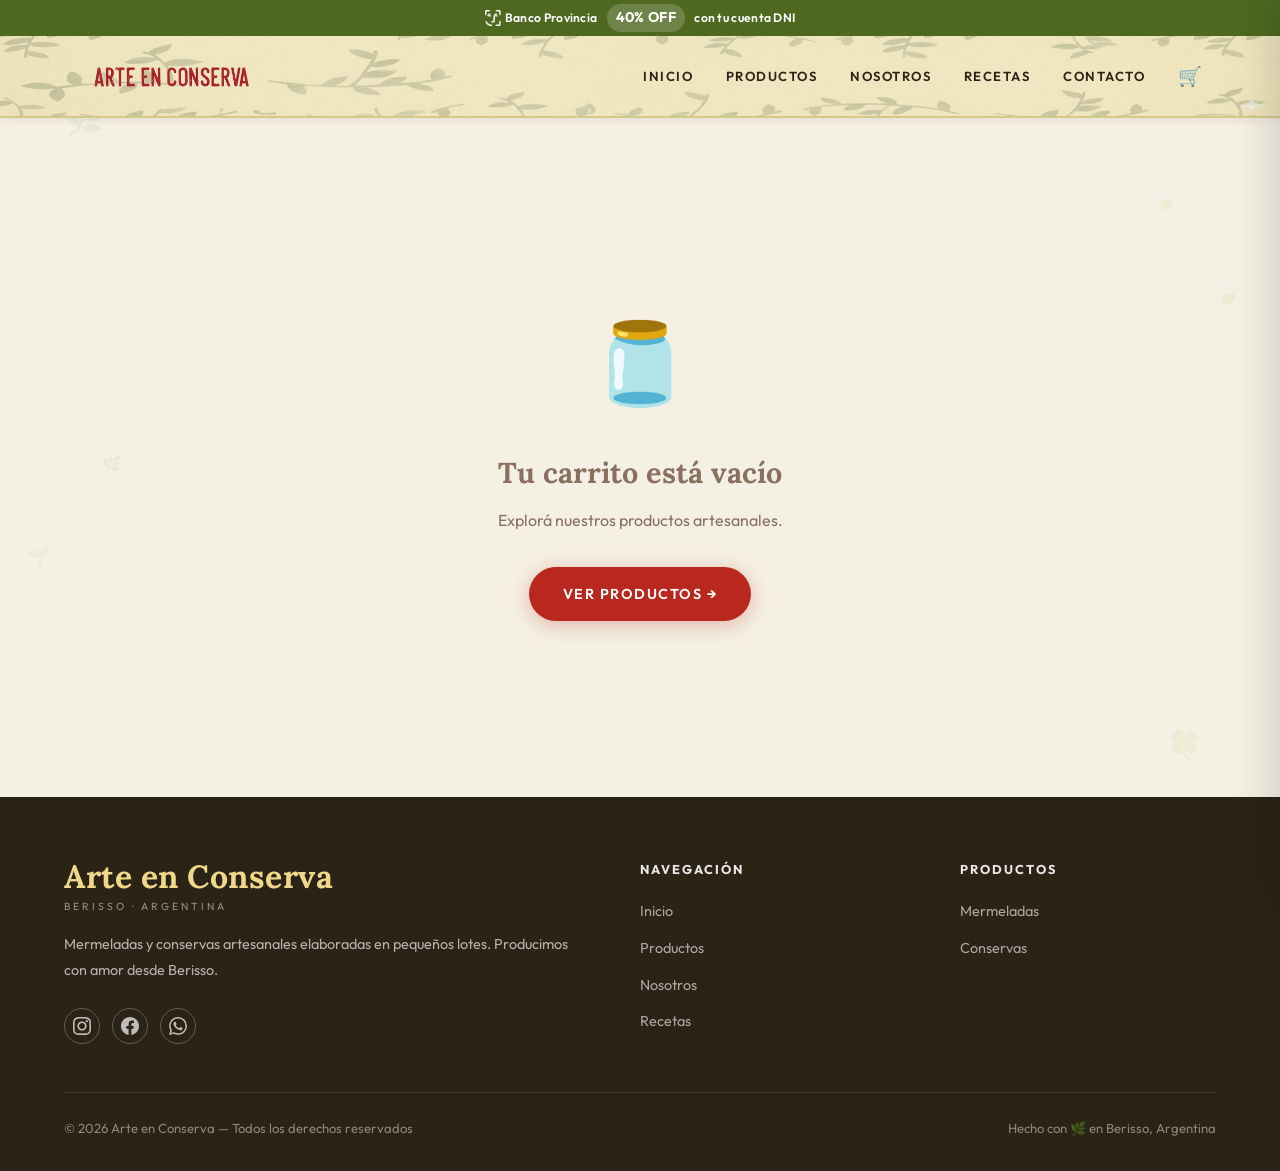
==== commit f5288d91: "Actualización de la página: ajustes de diseño y nuevos logos de pago" ====
--- a/carrito.html
+++ b/carrito.html
@@ -15,7 +15,7 @@
 
   <!-- PROMO BAR -->
   <div class="promo-bar">
-    <span>🏦 Banco Provincia</span>
+    <span style="display:inline-flex;align-items:center;gap:4px;"><img src="assets/img/logo_banco_provincia.png" alt="Banco Provincia" style="height:16px;width:auto;object-fit:contain;">Banco Provincia</span>
     <span class="promo-pct">40% OFF</span>
     <span>con tu cuenta DNI</span>
   </div>
@@ -64,9 +64,9 @@
           </div>
           <p>Mermeladas y conservas artesanales elaboradas en pequeños lotes. Producimos con amor desde Berisso.</p>
           <div class="footer-social">
-            <a href="#" aria-label="Instagram">📷</a>
-            <a href="#" aria-label="Facebook">📘</a>
-            <a href="#" aria-label="WhatsApp">💬</a>
+            <a href="https://www.instagram.com/arte_enconserva/" target="_blank" rel="noopener" aria-label="Instagram"><svg width="18" height="18" viewBox="0 0 24 24" fill="currentColor"><path d="M12 2.163c3.204 0 3.584.012 4.85.07 3.252.148 4.771 1.691 4.919 4.919.058 1.265.069 1.645.069 4.849 0 3.205-.012 3.584-.069 4.849-.149 3.225-1.664 4.771-4.919 4.919-1.266.058-1.644.07-4.85.07-3.204 0-3.584-.012-4.849-.07-3.26-.149-4.771-1.699-4.919-4.92-.058-1.265-.07-1.644-.07-4.849 0-3.204.013-3.583.07-4.849.149-3.227 1.664-4.771 4.919-4.919 1.266-.057 1.645-.069 4.849-.069zm0-2.163c-3.259 0-3.667.014-4.947.072-4.358.2-6.78 2.618-6.98 6.98-.059 1.281-.073 1.689-.073 4.948 0 3.259.014 3.668.072 4.948.2 4.358 2.618 6.78 6.98 6.98 1.281.058 1.689.072 4.948.072 3.259 0 3.668-.014 4.948-.072 4.354-.2 6.782-2.618 6.979-6.98.059-1.28.073-1.689.073-4.948 0-3.259-.014-3.667-.072-4.947-.196-4.354-2.617-6.78-6.979-6.98-1.281-.059-1.69-.073-4.949-.073zm0 5.838c-3.403 0-6.162 2.759-6.162 6.162s2.759 6.163 6.162 6.163 6.162-2.759 6.162-6.163c0-3.403-2.759-6.162-6.162-6.162zm0 10.162c-2.209 0-4-1.79-4-4 0-2.209 1.791-4 4-4s4 1.791 4 4c0 2.21-1.791 4-4 4zm6.406-11.845c-.796 0-1.441.645-1.441 1.44s.645 1.44 1.441 1.44c.795 0 1.439-.645 1.439-1.44s-.644-1.44-1.439-1.44z"/></svg></a>
+            <a href="https://www.facebook.com/profile.php?id=100056650461525&locale=es_LA" target="_blank" rel="noopener" aria-label="Facebook"><svg width="18" height="18" viewBox="0 0 24 24" fill="currentColor"><path d="M24 12.073c0-6.627-5.373-12-12-12s-12 5.373-12 12c0 5.99 4.388 10.954 10.125 11.854v-8.385H7.078v-3.47h3.047V9.43c0-3.007 1.792-4.669 4.533-4.669 1.312 0 2.686.235 2.686.235v2.953H15.83c-1.491 0-1.956.925-1.956 1.874v2.25h3.328l-.532 3.47h-2.796v8.385C19.612 23.027 24 18.062 24 12.073z"/></svg></a>
+            <a href="https://wa.me/549155860362" target="_blank" rel="noopener" aria-label="WhatsApp"><svg width="18" height="18" viewBox="0 0 24 24" fill="currentColor"><path d="M17.472 14.382c-.297-.149-1.758-.867-2.03-.967-.273-.099-.471-.148-.67.15-.197.297-.767.966-.94 1.164-.173.199-.347.223-.644.075-.297-.15-1.255-.463-2.39-1.475-.883-.788-1.48-1.761-1.653-2.059-.173-.297-.018-.458.13-.606.134-.133.298-.347.446-.52.149-.174.198-.298.298-.497.099-.198.05-.371-.025-.52-.075-.149-.669-1.612-.916-2.207-.242-.579-.487-.5-.669-.51-.173-.008-.371-.01-.57-.01-.198 0-.52.074-.792.372-.272.297-1.04 1.016-1.04 2.479 0 1.462 1.065 2.875 1.213 3.074.149.198 2.096 3.2 5.077 4.487.709.306 1.262.489 1.694.625.712.227 1.36.195 1.871.118.571-.085 1.758-.719 2.006-1.413.248-.694.248-1.289.173-1.413-.074-.124-.272-.198-.57-.347m-5.421 7.403h-.004a9.87 9.87 0 01-5.031-1.378l-.361-.214-3.741.982.998-3.648-.235-.374a9.86 9.86 0 01-1.51-5.26c.001-5.45 4.436-9.884 9.888-9.884 2.64 0 5.122 1.03 6.988 2.898a9.825 9.825 0 012.893 6.994c-.003 5.45-4.437 9.884-9.885 9.884m8.413-18.297A11.815 11.815 0 0012.05 0C5.495 0 .16 5.335.157 11.892c0 2.096.547 4.142 1.588 5.945L.057 24l6.305-1.654a11.882 11.882 0 005.683 1.448h.005c6.554 0 11.89-5.335 11.893-11.893a11.821 11.821 0 00-3.48-8.413z"/></svg></a>
           </div>
         </div>
         <div class="footer-col">
@@ -125,11 +125,7 @@
               <span>${item.qty}</span>
               <button class="qty-btn" onclick="updateQty('${item.id}', 1); renderCartPage();">+</button>
             </div>
-            <div class="cart-page-item-price">
-              ${item.originalPrice ? `<span style="font-size:0.8rem;color:var(--red);text-decoration:line-through;opacity:0.8;display:block;">${formatPrice(item.originalPrice * item.qty)}</span>` : ''}
-              <span style="color:var(--green-dark);font-weight:700;">${formatPrice(item.price * item.qty)}</span>
-              <span style="background:var(--green-dark);color:#fff;font-size:0.65rem;font-weight:700;padding:0.05rem 0.4rem;border-radius:10px;margin-left:0.3rem;">-40%</span>
-            </div>
+            <div class="cart-page-item-price">${formatPrice(item.price * item.qty)}</div>
             <button class="cart-page-item-remove" onclick="removeFromCart('${item.id}'); renderCartPage();" aria-label="Eliminar">✕</button>
           </div>`;
       }).join('');
--- a/styles.css
+++ b/styles.css
@@ -37,6 +37,7 @@
 
 html {
   scroll-behavior: smooth;
+  overflow-x: hidden;
 }
 
 body {
@@ -757,10 +758,10 @@
 }
 
 .values-strip-inner {
-  display: flex;
+  display: grid;
+  grid-template-columns: repeat(3, 1fr);
   gap: 0;
   align-items: stretch;
-  flex-wrap: wrap;
 }
 
 .value-item {
@@ -1477,6 +1478,10 @@
 }
 
 @media (max-width: 768px) {
+  /* Prevenir desborde horizontal */
+  .reveal-left { transform: none; }
+  .reveal-right { transform: none; }
+
   .nav-links {
     display: none;
     position: fixed;
@@ -1560,7 +1565,11 @@
   }
 
   .hero {
-    min-height: 100svh;
+    min-height: 85svh;
+  }
+  .hero-bg {
+    background-position: 65% 30%;
+    background-size: 140%;
   }
 
   .hero-btns {
@@ -1994,36 +2003,18 @@
   color: white;
 }
 
-.product-card-prices {
+.product-card-price {
   position: absolute;
   top: 8px;
   left: 8px;
-  display: flex;
-  flex-direction: column;
-  align-items: flex-start;
-  gap: 2px;
-  z-index: 2;
-}
-
-.price-original {
-  font-size: 0.72rem;
-  color: var(--red);
-  text-decoration: line-through;
-  opacity: 1;
-  font-family: var(--font);
-  font-weight: 700;
-  text-shadow: 0 1px 2px rgba(255, 255, 255, 0.4);
-}
-
-.price-discount {
-  font-size: 0.95rem;
+  background: var(--green-dark);
   color: #fff;
   font-family: var(--font-heading);
+  font-size: 0.88rem;
   font-weight: 700;
-  background: var(--green-dark);
-  padding: 0.05rem 0.45rem;
+  padding: 0.15rem 0.55rem;
   border-radius: 12px;
-  text-shadow: none;
+  z-index: 2;
 }
 
 /* Badge */
@@ -2177,7 +2168,7 @@
 
 .product-uses-section {
   border-top: 1px solid var(--beige-dark);
-  padding-top: 4rem;
+  padding-top: 2rem;
 }
 
 .product-uses-grid {
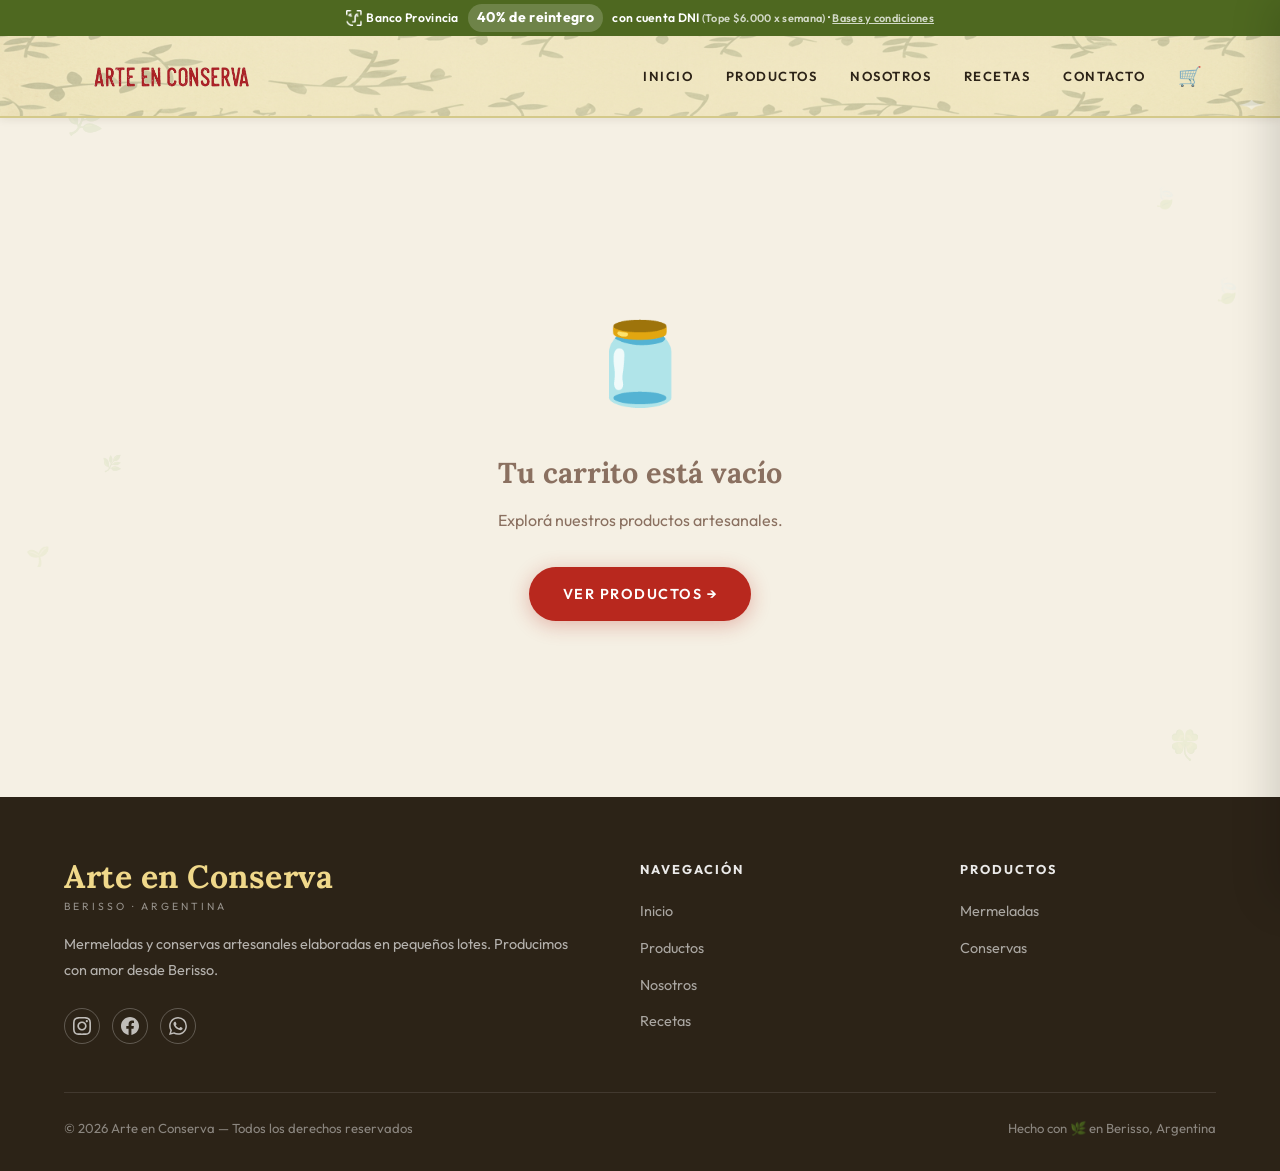
==== commit 59a24dc6: "Actualización general de la web: ajustes de diseño y nuevos recursos" ====
--- a/carrito.html
+++ b/carrito.html
@@ -16,8 +16,8 @@
   <!-- PROMO BAR -->
   <div class="promo-bar">
     <span style="display:inline-flex;align-items:center;gap:4px;"><img src="assets/img/logo_banco_provincia.png" alt="Banco Provincia" style="height:16px;width:auto;object-fit:contain;">Banco Provincia</span>
-    <span class="promo-pct">40% OFF</span>
-    <span>con tu cuenta DNI</span>
+    <span class="promo-pct">40% de reintegro</span>
+    <span>con cuenta DNI <span style="opacity:0.75;font-size:0.9em;">(Tope $6.000 x semana)</span> · <a href="https://www.bancoprovincia.com.ar/cuentadni/contenidos/cdniBeneficios/detalle/feriasymercados" target="_blank" rel="noopener" style="color:inherit;opacity:0.75;font-size:0.9em;text-decoration:underline;">Bases y condiciones</a></span>
   </div>
 
   <header id="site-header">
@@ -66,7 +66,7 @@
           <div class="footer-social">
             <a href="https://www.instagram.com/arte_enconserva/" target="_blank" rel="noopener" aria-label="Instagram"><svg width="18" height="18" viewBox="0 0 24 24" fill="currentColor"><path d="M12 2.163c3.204 0 3.584.012 4.85.07 3.252.148 4.771 1.691 4.919 4.919.058 1.265.069 1.645.069 4.849 0 3.205-.012 3.584-.069 4.849-.149 3.225-1.664 4.771-4.919 4.919-1.266.058-1.644.07-4.85.07-3.204 0-3.584-.012-4.849-.07-3.26-.149-4.771-1.699-4.919-4.92-.058-1.265-.07-1.644-.07-4.849 0-3.204.013-3.583.07-4.849.149-3.227 1.664-4.771 4.919-4.919 1.266-.057 1.645-.069 4.849-.069zm0-2.163c-3.259 0-3.667.014-4.947.072-4.358.2-6.78 2.618-6.98 6.98-.059 1.281-.073 1.689-.073 4.948 0 3.259.014 3.668.072 4.948.2 4.358 2.618 6.78 6.98 6.98 1.281.058 1.689.072 4.948.072 3.259 0 3.668-.014 4.948-.072 4.354-.2 6.782-2.618 6.979-6.98.059-1.28.073-1.689.073-4.948 0-3.259-.014-3.667-.072-4.947-.196-4.354-2.617-6.78-6.979-6.98-1.281-.059-1.69-.073-4.949-.073zm0 5.838c-3.403 0-6.162 2.759-6.162 6.162s2.759 6.163 6.162 6.163 6.162-2.759 6.162-6.163c0-3.403-2.759-6.162-6.162-6.162zm0 10.162c-2.209 0-4-1.79-4-4 0-2.209 1.791-4 4-4s4 1.791 4 4c0 2.21-1.791 4-4 4zm6.406-11.845c-.796 0-1.441.645-1.441 1.44s.645 1.44 1.441 1.44c.795 0 1.439-.645 1.439-1.44s-.644-1.44-1.439-1.44z"/></svg></a>
             <a href="https://www.facebook.com/profile.php?id=100056650461525&locale=es_LA" target="_blank" rel="noopener" aria-label="Facebook"><svg width="18" height="18" viewBox="0 0 24 24" fill="currentColor"><path d="M24 12.073c0-6.627-5.373-12-12-12s-12 5.373-12 12c0 5.99 4.388 10.954 10.125 11.854v-8.385H7.078v-3.47h3.047V9.43c0-3.007 1.792-4.669 4.533-4.669 1.312 0 2.686.235 2.686.235v2.953H15.83c-1.491 0-1.956.925-1.956 1.874v2.25h3.328l-.532 3.47h-2.796v8.385C19.612 23.027 24 18.062 24 12.073z"/></svg></a>
-            <a href="https://wa.me/549155860362" target="_blank" rel="noopener" aria-label="WhatsApp"><svg width="18" height="18" viewBox="0 0 24 24" fill="currentColor"><path d="M17.472 14.382c-.297-.149-1.758-.867-2.03-.967-.273-.099-.471-.148-.67.15-.197.297-.767.966-.94 1.164-.173.199-.347.223-.644.075-.297-.15-1.255-.463-2.39-1.475-.883-.788-1.48-1.761-1.653-2.059-.173-.297-.018-.458.13-.606.134-.133.298-.347.446-.52.149-.174.198-.298.298-.497.099-.198.05-.371-.025-.52-.075-.149-.669-1.612-.916-2.207-.242-.579-.487-.5-.669-.51-.173-.008-.371-.01-.57-.01-.198 0-.52.074-.792.372-.272.297-1.04 1.016-1.04 2.479 0 1.462 1.065 2.875 1.213 3.074.149.198 2.096 3.2 5.077 4.487.709.306 1.262.489 1.694.625.712.227 1.36.195 1.871.118.571-.085 1.758-.719 2.006-1.413.248-.694.248-1.289.173-1.413-.074-.124-.272-.198-.57-.347m-5.421 7.403h-.004a9.87 9.87 0 01-5.031-1.378l-.361-.214-3.741.982.998-3.648-.235-.374a9.86 9.86 0 01-1.51-5.26c.001-5.45 4.436-9.884 9.888-9.884 2.64 0 5.122 1.03 6.988 2.898a9.825 9.825 0 012.893 6.994c-.003 5.45-4.437 9.884-9.885 9.884m8.413-18.297A11.815 11.815 0 0012.05 0C5.495 0 .16 5.335.157 11.892c0 2.096.547 4.142 1.588 5.945L.057 24l6.305-1.654a11.882 11.882 0 005.683 1.448h.005c6.554 0 11.89-5.335 11.893-11.893a11.821 11.821 0 00-3.48-8.413z"/></svg></a>
+            <a href="https://wa.me/5491112345678" target="_blank" rel="noopener" aria-label="WhatsApp"><svg width="18" height="18" viewBox="0 0 24 24" fill="currentColor"><path d="M17.472 14.382c-.297-.149-1.758-.867-2.03-.967-.273-.099-.471-.148-.67.15-.197.297-.767.966-.94 1.164-.173.199-.347.223-.644.075-.297-.15-1.255-.463-2.39-1.475-.883-.788-1.48-1.761-1.653-2.059-.173-.297-.018-.458.13-.606.134-.133.298-.347.446-.52.149-.174.198-.298.298-.497.099-.198.05-.371-.025-.52-.075-.149-.669-1.612-.916-2.207-.242-.579-.487-.5-.669-.51-.173-.008-.371-.01-.57-.01-.198 0-.52.074-.792.372-.272.297-1.04 1.016-1.04 2.479 0 1.462 1.065 2.875 1.213 3.074.149.198 2.096 3.2 5.077 4.487.709.306 1.262.489 1.694.625.712.227 1.36.195 1.871.118.571-.085 1.758-.719 2.006-1.413.248-.694.248-1.289.173-1.413-.074-.124-.272-.198-.57-.347m-5.421 7.403h-.004a9.87 9.87 0 01-5.031-1.378l-.361-.214-3.741.982.998-3.648-.235-.374a9.86 9.86 0 01-1.51-5.26c.001-5.45 4.436-9.884 9.888-9.884 2.64 0 5.122 1.03 6.988 2.898a9.825 9.825 0 012.893 6.994c-.003 5.45-4.437 9.884-9.885 9.884m8.413-18.297A11.815 11.815 0 0012.05 0C5.495 0 .16 5.335.157 11.892c0 2.096.547 4.142 1.588 5.945L.057 24l6.305-1.654a11.882 11.882 0 005.683 1.448h.005c6.554 0 11.89-5.335 11.893-11.893a11.821 11.821 0 00-3.48-8.413z"/></svg></a>
           </div>
         </div>
         <div class="footer-col">
@@ -96,6 +96,75 @@
   <script src="js/products.js"></script>
   <script src="js/cart.js"></script>
   <script>
+    let selectedPayment = 'transferencia';
+    let selectedDelivery = 'retiro';
+    let cuponAplicado = null;
+
+    const CUPONES = {
+      'ARTE10': { pct: 10, label: '10% de descuento' },
+      'BERISSO': { pct: 15, label: '15% de descuento' },
+    };
+
+    function aplicarCupon() {
+      const code = document.getElementById('cupon-input').value.trim().toUpperCase();
+      const msg = document.getElementById('cupon-msg');
+      const cupon = CUPONES[code];
+      if (cupon) {
+        cuponAplicado = { code, ...cupon };
+        msg.style.color = 'var(--green-dark)';
+        msg.textContent = '✓ Cupón aplicado: ' + cupon.label;
+      } else {
+        cuponAplicado = null;
+        msg.style.color = '#e05252';
+        msg.textContent = code ? 'Cupón inválido.' : '';
+      }
+      renderSummary();
+    }
+
+    function setPayment(method) {
+      selectedPayment = method;
+      renderSummary();
+      document.querySelectorAll('.pay-opt').forEach(b => b.classList.remove('active'));
+      document.getElementById('pay-' + method).classList.add('active');
+      const dniNote = document.getElementById('dni-note');
+      if (dniNote) dniNote.style.display = method === 'dni' ? 'flex' : 'none';
+    }
+
+    function setDelivery(mode) {
+      selectedDelivery = mode;
+      document.querySelectorAll('.del-opt').forEach(b => b.classList.remove('active'));
+      document.getElementById('del-' + mode).classList.add('active');
+    }
+
+    function renderSummary() {
+      const subtotal = cartTotal();
+      const isDni = selectedPayment === 'dni';
+      const descCupon = cuponAplicado ? Math.round(subtotal * cuponAplicado.pct / 100) : 0;
+      const total = subtotal - descCupon;
+
+      const subtotalRow = document.getElementById('sum-subtotal');
+      const reintegroBlock = document.getElementById('sum-reintegro-block');
+      const totalRow = document.getElementById('sum-total');
+      const totalLabel = document.getElementById('sum-total-label');
+      const cuponRow = document.getElementById('sum-cupon-row');
+      const cuponAmt = document.getElementById('sum-cupon-amt');
+
+      if (subtotalRow) subtotalRow.textContent = formatPrice(subtotal);
+      if (totalRow) totalRow.textContent = formatPrice(total);
+      if (totalLabel) totalLabel.textContent = 'Total';
+      if (cuponRow) cuponRow.style.display = cuponAplicado ? '' : 'none';
+      if (cuponAmt) cuponAmt.textContent = '− ' + formatPrice(descCupon);
+
+      if (reintegroBlock) reintegroBlock.style.display = 'none';
+    }
+
+    function buildWhatsAppMsg(cart) {
+      const payLabel = selectedPayment === 'dni' ? 'Cuenta DNI (40% reintegro)' : 'Transferencia';
+      const delLabel = selectedDelivery === 'retiro' ? 'Retiro en local' : 'Envío a domicilio';
+      const items = cart.map(i => `${i.qty}x ${i.name}`).join(', ');
+      return `Hola! Quiero hacer un pedido de Arte en Conserva:\n${items}\nPago: ${payLabel}\nEntrega: ${delLabel}\nTotal: ${formatPrice(cartTotal())}`;
+    }
+
     function renderCartPage() {
       const cart = getCart();
       const container = document.getElementById('cart-page-content');
@@ -114,7 +183,7 @@
       const itemsHtml = cart.map(item => {
         const product = getProductById(item.id);
         return `
-          <div class="cart-page-item reveal">
+          <div class="cart-page-item">
             <div class="cart-page-item-icon">${item.image ? `<img src="${item.image}" alt="${item.name}" style="width:100%;height:100%;object-fit:contain;border-radius:6px;">` : item.icon}</div>
             <div class="cart-page-item-info">
               <a href="producto.html?id=${item.id}" class="cart-page-item-name">${item.name}</a>
@@ -125,13 +194,17 @@
               <span>${item.qty}</span>
               <button class="qty-btn" onclick="updateQty('${item.id}', 1); renderCartPage();">+</button>
             </div>
-            <div class="cart-page-item-price">${formatPrice(item.price * item.qty)}</div>
+            <div class="cart-page-item-price">
+              ${item.oldPrice ? `<span style="display:block;text-decoration:line-through;color:#e05252;font-size:0.78em;opacity:0.85;">${formatPrice(item.oldPrice * item.qty)}</span>` : ''}
+              ${formatPrice(item.price * item.qty)}
+            </div>
             <button class="cart-page-item-remove" onclick="removeFromCart('${item.id}'); renderCartPage();" aria-label="Eliminar">✕</button>
           </div>`;
       }).join('');
 
       const subtotal = cartTotal();
-      const envio = 0; // free shipping or TBD
+      const totalSinDescuento = cart.reduce((s, i) => s + (i.oldPrice || i.price) * i.qty, 0);
+      const descuentoProductos = totalSinDescuento - subtotal;
 
       container.innerHTML = `
         <div class="cart-page-items-col">
@@ -140,39 +213,79 @@
             <button onclick="clearCart(); renderCartPage();" class="cart-clear-btn">Vaciar carrito</button>
           </div>
           <div class="cart-page-items-list">${itemsHtml}</div>
-          <a href="productos.html" style="display:inline-flex; align-items:center; gap:8px; color:var(--text-muted); font-size:0.9rem; margin-top:1.5rem;">
+
+          <!-- MÉTODO DE PAGO -->
+          <div style="margin-top:2rem;">
+            <h4 style="font-size:0.8rem; text-transform:uppercase; letter-spacing:2px; color:var(--text-muted); margin-bottom:0.8rem;">Método de pago</h4>
+            <div style="display:flex; gap:0.75rem; flex-wrap:wrap;">
+              <button id="pay-transferencia" class="pay-opt active" onclick="setPayment('transferencia')">
+                💳 Transferencia
+              </button>
+              <button id="pay-dni" class="pay-opt" onclick="setPayment('dni')">
+                <img src="assets/img/logo_banco_provincia.png" alt="" style="height:14px;vertical-align:middle;margin-right:4px;">Cuenta DNI
+              </button>
+            </div>
+            <div id="dni-note" style="display:none; margin-top:0.75rem; align-items:center; gap:0.5rem; padding:0.6rem 0.9rem; background:#eef7ee; border-left:3px solid var(--green-dark); border-radius:var(--radius); font-size:0.82rem; color:var(--green-dark);">
+              <span>🎉</span>
+              <span><strong>40% de reintegro</strong> acreditado por Banco Provincia en tu cuenta DNI. Tope $6.000 semanales. <a href="https://www.bancoprovincia.com.ar/cuentadni/contenidos/cdniBeneficios/detalle/feriasymercados" target="_blank" rel="noopener" style="color:inherit;text-decoration:underline;">Bases y condiciones</a></span>
+            </div>
+          </div>
+
+          <!-- ENTREGA -->
+
+          <a href="productos.html" style="display:inline-flex; align-items:center; gap:8px; color:var(--text-muted); font-size:0.9rem; margin-top:1.8rem;">
             ← Seguir comprando
           </a>
         </div>
 
         <div class="cart-summary-col">
-          <div class="cart-summary-box reveal">
-            <h3 style="margin-bottom:1.5rem; font-size:1.4rem;">Resumen del pedido</h3>
+          <div class="cart-summary-box">
+            <h3 style="margin-bottom:1.5rem; font-size:1.4rem; color:var(--green-dark);">Resumen del pedido</h3>
 
             <div class="cart-summary-row">
               <span>Subtotal</span>
-              <span>${formatPrice(subtotal)}</span>
+              <span id="sum-subtotal">${formatPrice(subtotal)}</span>
             </div>
             <div class="cart-summary-row">
               <span>Envío</span>
               <span style="color:var(--green); font-weight:600;">A coordinar</span>
             </div>
+            ${descuentoProductos > 0 ? `
+            <div class="cart-summary-row" style="color:#e05252;">
+              <span>Descuento</span>
+              <span style="font-weight:600;">− ${formatPrice(descuentoProductos)}</span>
+            </div>` : ''}
+
+            <div id="sum-reintegro-block" style="display:none;"></div>
+            <div id="sum-cupon-row" class="cart-summary-row" style="display:none; color:var(--green-dark);">
+              <span id="sum-cupon-label">Cupón</span>
+              <span id="sum-cupon-amt" style="font-weight:600;"></span>
+            </div>
+
+            <!-- CUPÓN -->
+            <div style="margin:0.8rem 0; display:flex; gap:0.5rem;">
+              <input id="cupon-input" type="text" placeholder="Código de cupón" style="flex:1; padding:0.45rem 0.8rem; border:2px solid var(--beige-dark); border-radius:var(--radius); font-family:var(--font); font-size:0.85rem; color:var(--text-mid);">
+              <button onclick="aplicarCupon()" style="padding:0.45rem 0.9rem; background:var(--green-dark); color:#fff; border:none; border-radius:var(--radius); font-family:var(--font); font-size:0.85rem; font-weight:600; cursor:pointer;">Aplicar</button>
+            </div>
+            <div id="cupon-msg" style="font-size:0.78rem; margin-bottom:0.5rem;"></div>
+
             <div class="cart-summary-row cart-summary-total">
-              <span>Total</span>
-              <strong>${formatPrice(subtotal)}</strong>
-            </div>
-
-            <div style="margin:1.5rem 0; padding:1rem; background:var(--beige-dark); border-radius:var(--radius); font-size:0.85rem; color:var(--text-muted);">
-              <p>📍 <strong>Retiro en feria:</strong> Feria de Berisso</p>
-              <p style="margin-top:0.5rem;">💬 <strong>Pedidos por WhatsApp:</strong> Para coordinar envíos y pagos.</p>
-            </div>
-
-            <a href="https://wa.me/?text=Hola!%20Quiero%20hacer%20un%20pedido%20de%20Arte%20en%20Conserva:%20${encodeURIComponent(cart.map(i => `${i.qty}x ${i.name}`).join(', '))}"
-               target="_blank" rel="noopener"
-               class="btn btn-primary" style="width:100%; justify-content:center; margin-bottom:0.8rem;">
-              💬 Finalizar por WhatsApp
-            </a>
-            <p style="font-size:0.78rem; color:var(--text-muted); text-align:center;">Se abrirá WhatsApp con tu pedido listo</p>
+              <span id="sum-total-label">Total</span>
+              <strong id="sum-total">${formatPrice(subtotal)}</strong>
+            </div>
+
+            <p style="font-size:0.75rem; color:var(--text-muted); margin:0.3rem 0 0.8rem; line-height:1.5;">
+              Abonás el total. El reintegro lo acredita el banco en tu cuenta.
+            </p>
+
+            <div style="margin:0 0 1.2rem; padding:0.8rem 1rem; background:var(--beige-dark); border-radius:var(--radius); font-size:0.82rem; color:var(--text-muted);">
+              <p>📍 <strong>Entrega:</strong> Retiro en el local o envío a domicilio</p>
+            </div>
+
+            <button id="whatsapp-btn"
+               class="btn btn-primary" style="width:100%; justify-content:center; margin-bottom:0.8rem; border:none; cursor:pointer; background:var(--green-dark);">
+              💬 Finalizar pedido por WhatsApp
+            </button>
 
             <div class="cart-guarantees">
               <div>🌱 Sin aditivos</div>
@@ -181,6 +294,15 @@
             </div>
           </div>
         </div>`;
+
+      document.getElementById('whatsapp-btn').addEventListener('click', function(e) {
+        e.preventDefault();
+        window.open('https://wa.me/5491112345678?text=' + encodeURIComponent(buildWhatsAppMsg(getCart())), '_blank');
+      });
+
+      // restore selections
+      setPayment(selectedPayment);
+      setDelivery(selectedDelivery);
 
       document.querySelectorAll('.reveal').forEach(el => observer.observe(el));
     }
--- a/styles.css
+++ b/styles.css
@@ -1274,7 +1274,7 @@
 
 .values-grid {
   display: grid;
-  grid-template-columns: repeat(auto-fill, minmax(240px, 1fr));
+  grid-template-columns: repeat(3, 1fr);
   gap: 2rem;
 }
 
@@ -1864,6 +1864,32 @@
 .cart-clear-btn:hover {
   color: var(--red);
   background: rgba(184, 40, 30, 0.06);
+}
+
+.pay-opt, .del-opt {
+  display: inline-flex;
+  align-items: center;
+  gap: 0.4rem;
+  padding: 0.5rem 1rem;
+  border: 2px solid var(--beige-dark);
+  border-radius: 30px;
+  background: #fff;
+  font-size: 0.85rem;
+  color: var(--text-mid);
+  cursor: pointer;
+  transition: var(--transition);
+  font-family: var(--font);
+}
+
+.pay-opt:hover, .del-opt:hover {
+  border-color: var(--green-dark);
+  color: var(--green-dark);
+}
+
+.pay-opt.active, .del-opt.active {
+  border-color: var(--green-dark);
+  background: var(--green-dark);
+  color: #fff;
 }
 
 /* ===== CART TOAST ===== */
@@ -2261,7 +2287,7 @@
 }
 
 .cart-page-item-name:hover {
-  color: var(--red);
+  color: var(--green-dark);
 }
 
 .cart-page-item-sub {
@@ -2279,7 +2305,7 @@
 
 .cart-page-item-price {
   font-weight: 700;
-  color: var(--red);
+  color: var(--green-dark);
   font-size: 1.1rem;
   white-space: nowrap;
 }
@@ -2329,7 +2355,7 @@
 }
 
 .cart-summary-total strong {
-  color: var(--red);
+  color: var(--green-dark);
   font-size: 1.4rem;
 }
 
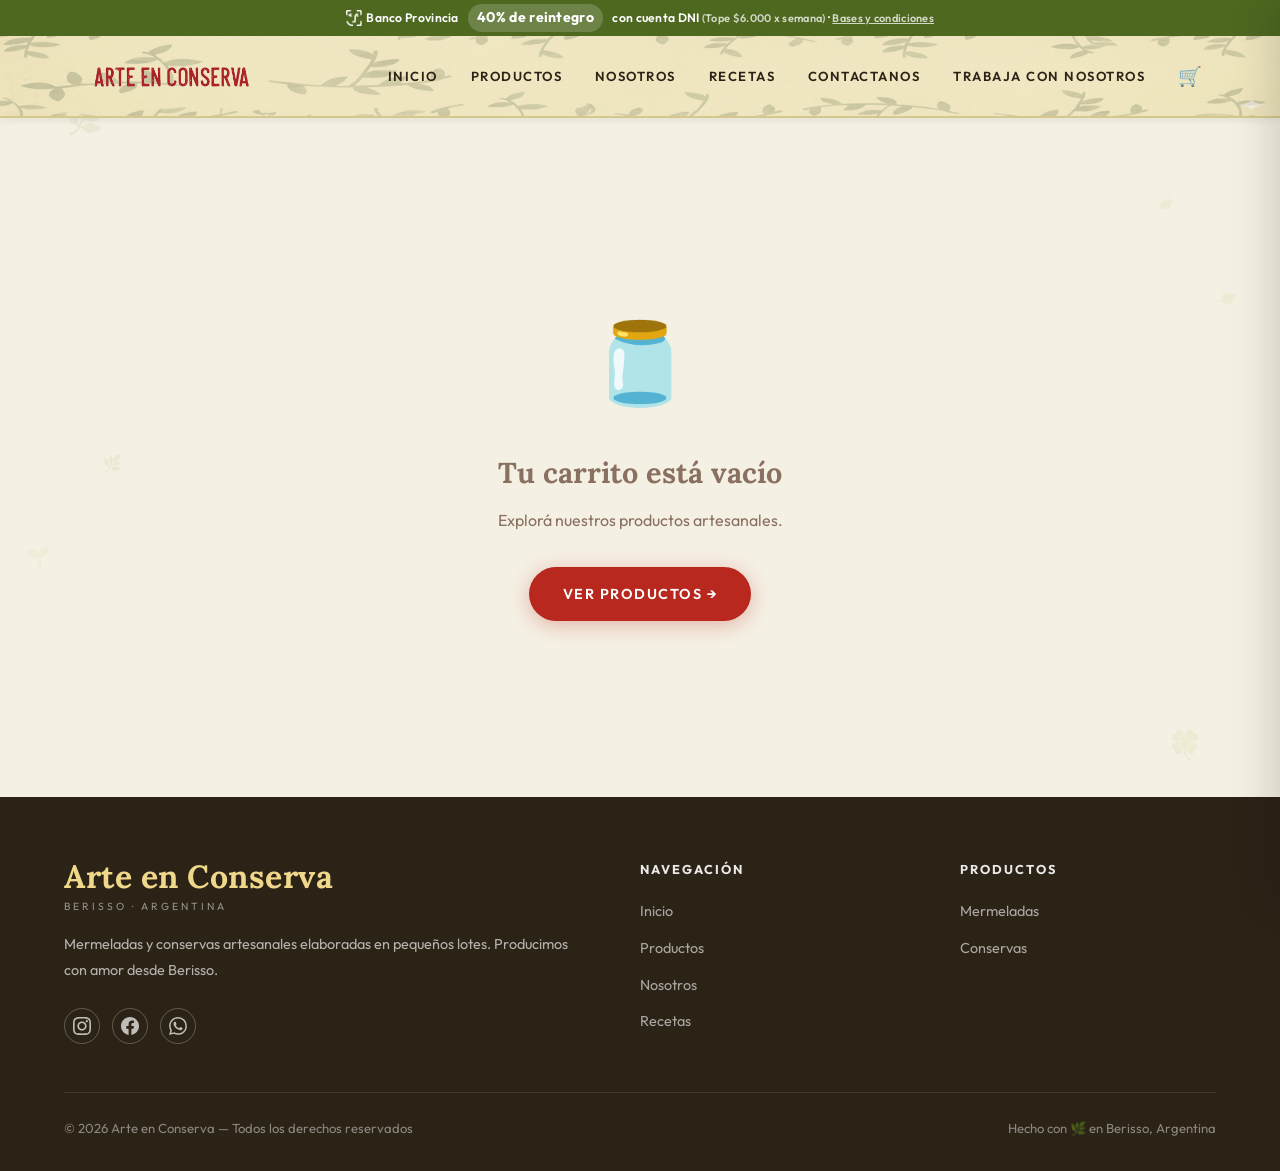
==== commit 7dea9eb1: "Actualizar sitio web" ====
--- a/carrito.html
+++ b/carrito.html
@@ -31,7 +31,8 @@
         <li><a href="productos.html">Productos</a></li>
         <li><a href="nosotros.html">Nosotros</a></li>
         <li><a href="recetas.html">Recetas</a></li>
-        <li><a href="contacto.html">Contacto</a></li>
+        <li><a href="contactanos.html">Contactanos</a></li>
+        <li><a href="contacto.html">Trabaja con nosotros</a></li>
         <li>
           <button class="cart-nav-btn" onclick="openCartDrawer()" aria-label="Carrito">
             🛒 <span class="cart-badge" style="display:none;">0</span>
